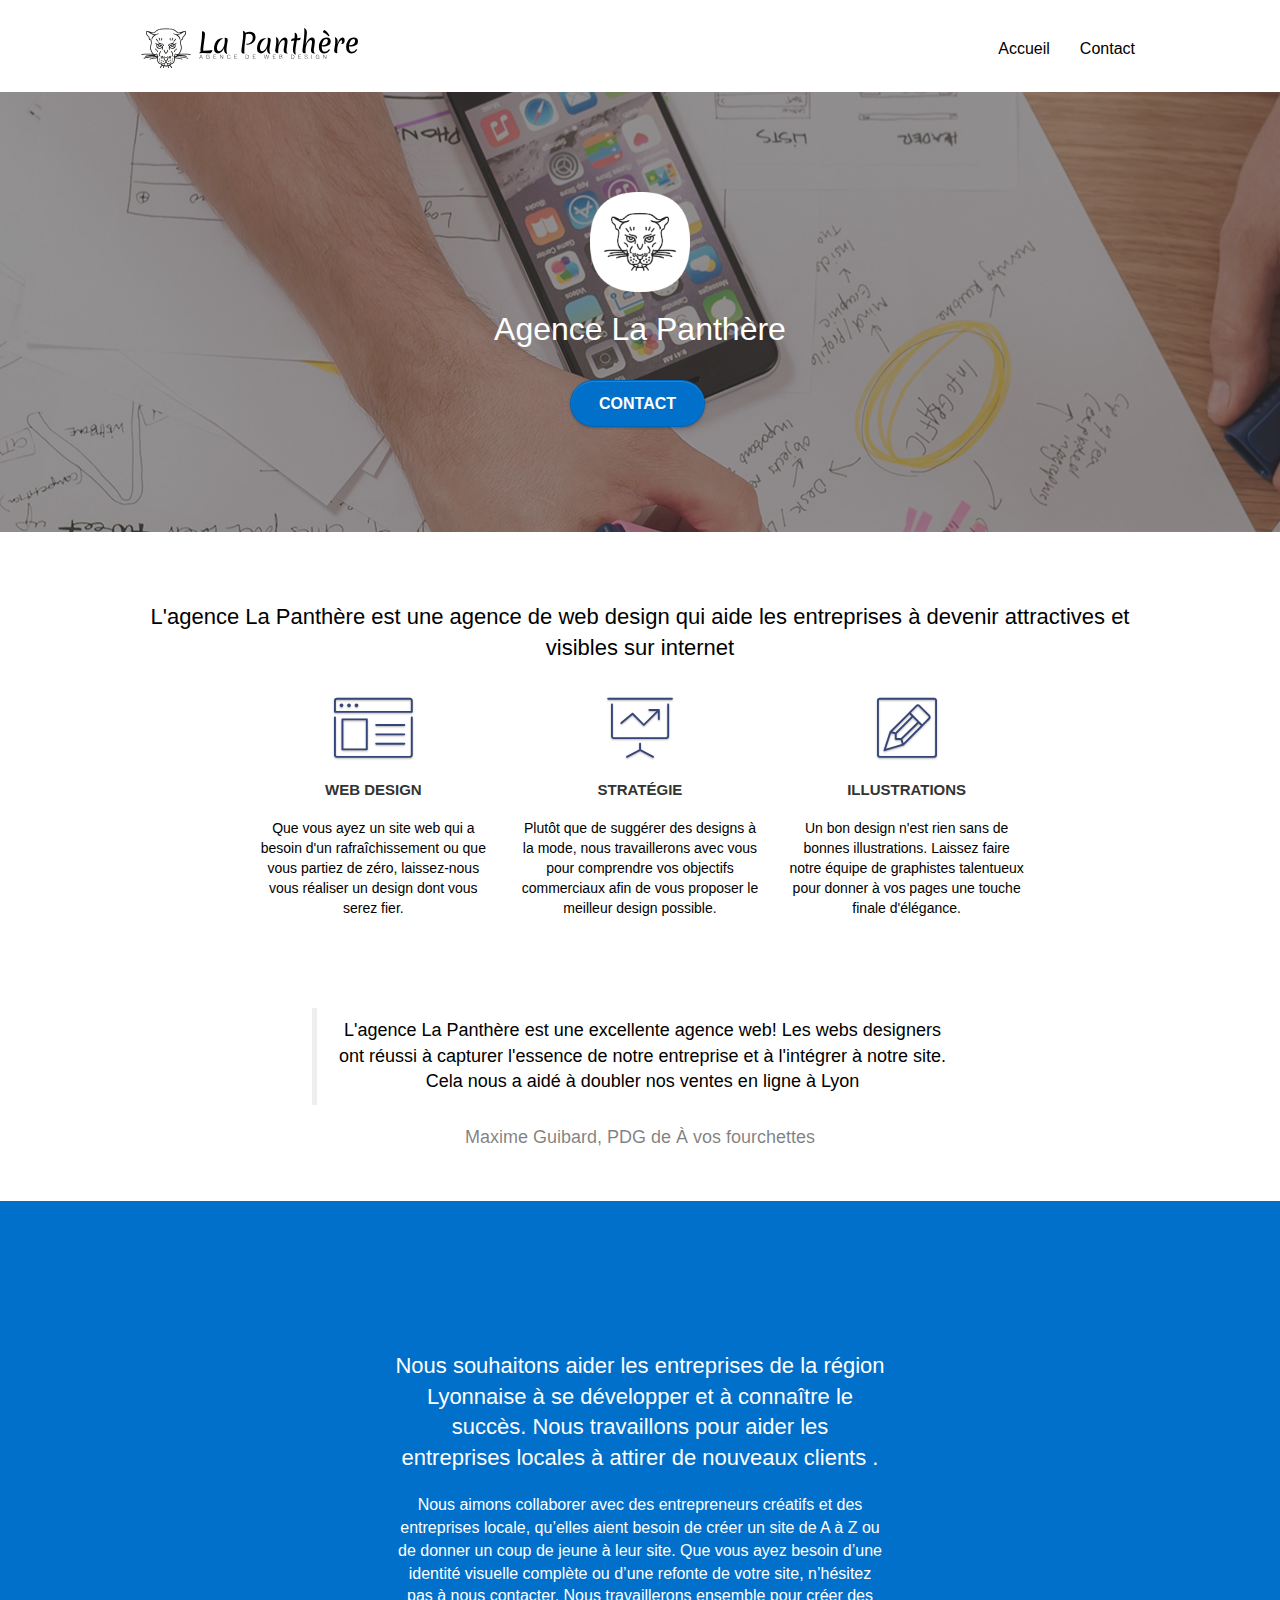
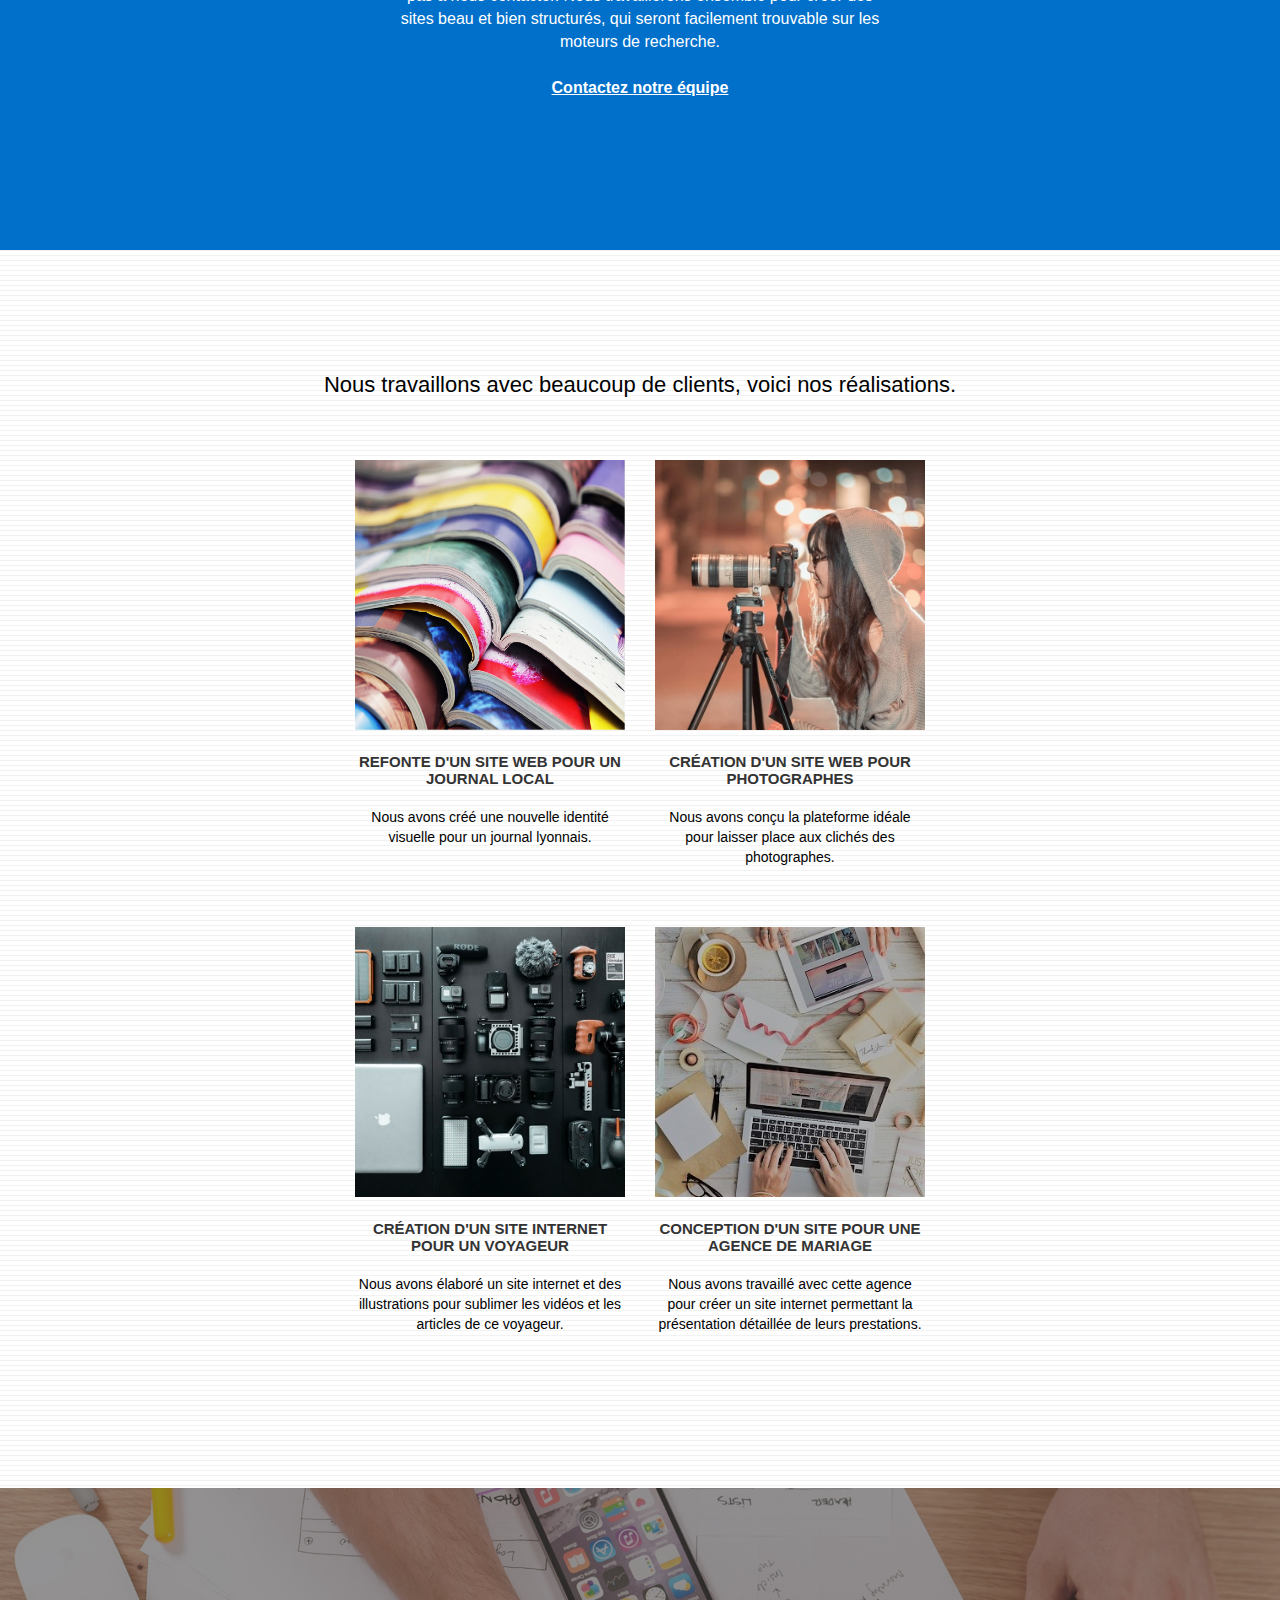
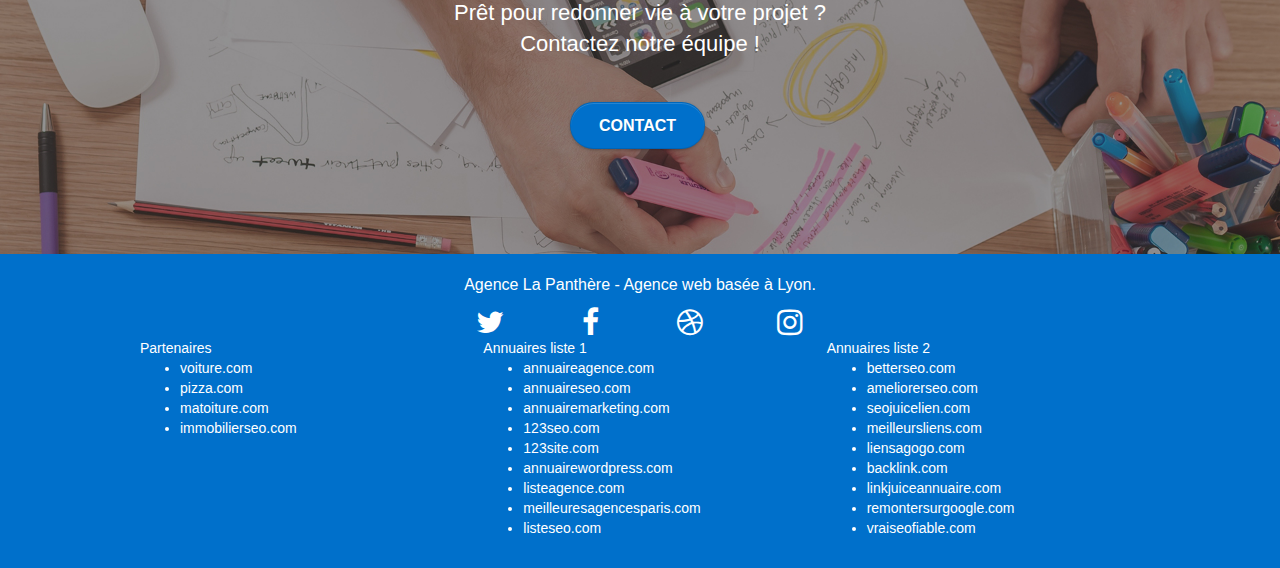
==== index.html @ b9dd30c8 "Mise en conformité du contraste" ====
<!doctype html>
<html lang="Default">
<head>
    <meta charset="utf-8">
    <meta name="description" content="Nous vous accompagnons dans la création ou le rafraichissement de votre site web en fonction de vos besoins. Nous sommes spécialistes dans le design de sites qui sauront être fonctionnels et répondre à vos attentes">
    <meta name="viewport" content="width=device-width, initial-scale=1.0, viewport-fit=cover">
    <link rel="shortcut icon" type="image/png" href="img/favicon.jpg">
    
	<link rel="stylesheet" type="text/css" href="./css/bootstrap.css">
	<link rel="stylesheet" type="text/css" href="style.css">
	<link rel="stylesheet" type="text/css" href="./css/font-awesome.css">
	<link rel="stylesheet" type="text/css" href="./css/et-line.css">

	<script src="./js/jquery-2.1.0.js"></script>
	<script src="./js/bootstrap.js"></script>
	<script src="./js/blocs.js"></script>
	<script src="./js/jquery.touchSwipe.js" defer></script>
	<script src="./js/gmaps.js"></script>

    <title>La panthère - Accueil</title>
</head>


<body>
<!-- Principal conteneur -->
<div class="page-container">
    
<!-- bloc-0 -->
<div class="bloc bgc-white l-bloc " id="bloc-0">
	<div class="container bloc-sm">

		<nav class="navbar row">
			<div class="navbar-header">
				<a class="navbar-brand" href="index.html"><img src="img/agence-la-panthere-monochrome.svg" alt="Logo de l'agence de web design La Panthère basée à Lyon" height="40" /></a>
				<button id="nav-toggle" type="button" class="ui-navbar-toggle navbar-toggle" data-toggle="collapse" data-target=".navbar-1">
					<span class="sr-only">Toggle navigation</span><span class="icon-bar"></span><span class="icon-bar"></span><span class="icon-bar"></span>
				</button>
			</div>
			<div class="collapse navbar-collapse navbar-1 special-dropdown-nav">
				<ul class="site-navigation nav navbar-nav">
					<li>
						<a href="index.html">Accueil</a>
					</li>
					<li>
					</li>
					<li>
						<a href="page2.html">Contact</a>
					</li>
				</ul>
			</div>
		</nav>
	</div>
</div>
<!-- bloc-0 END -->

<!-- bloc-1-presentation -->
<div class="bloc bgc-dark-slate-blue bg-banniere d-bloc bg-t-edge b-parallax" id="bloc-1-hero">
	<div class="container bloc-lg">
		<div class="row tight-width-whitespace">
			<div class="col-sm-12">
				<img src="img/logo.png" class="center-block image-resize-mode" width="100" alt="Logo de La Panthère" />
				<h1 class="text-center hero-bloc-text tc-white ">
					Agence La Panthère
				</h1>
				<div class="text-center">
					<a href="page2.html" class="btn btn-lg btn-clean btn-rd cta-hero btn-atomic-tangerine" id="cta-hero">Contact</a>
				</div>
			</div>
		</div>
	</div>
</div>
<!-- bloc-1-presentation END -->

<!-- bloc-2-services -->
<div class="bloc bgc-white l-bloc" id="bloc-2-services">
	<div class="container bloc-md">
		<div class="row">
			<div class="col-sm-12 text-center">
				<h2>L'agence La Panthère est une agence de web design qui aide les entreprises à devenir attractives et visibles sur internet</h2>
			</div>
		</div>
		<div class="row voffset-lg med-width-whitespace">
			<div class="col-sm-4">
				<div class="text-center">
					<span class="et-icon-browser sm-shadow icon-dark-slate-blue icons icon-lg"></span>
				</div>
				<h3 class="mg-md text-center">
					Web design
				</h3>
				<p class="text-center ">
					Que vous ayez un site web qui a besoin d'un rafraîchissement ou que vous partiez de zéro, laissez-nous vous réaliser un design dont vous serez fier.
				</p>
			</div>
			<div class="col-sm-4">
				<div class="text-center">
					<span class="et-icon-presentation sm-shadow icon-dark-slate-blue icons icon-lg"></span>
				</div>
				<h3 class="mg-md text-center">
					Stratégie
				</h3>
				<p class="text-center ">
					Plutôt que de suggérer des designs à la mode, nous travaillerons avec vous pour comprendre vos objectifs commerciaux afin de vous proposer le meilleur design possible.<br>
				</p>
			</div>
			<div class="col-sm-4">
				<div class="text-center">
					<span class="et-icon-edit sm-shadow icon-dark-slate-blue icons icon-lg"></span>
				</div>
				<h3 class="mg-md text-center">
					Illustrations
				</h3>
				<p class="text-center ">
					Un bon design n'est rien sans de bonnes illustrations. Laissez faire notre équipe de graphistes talentueux pour donner à vos pages une touche finale d'élégance.
				</p>
			</div>
		</div>
		<div class="row voffset-lg voffset">
			<div class="col-xs-12 col-md-8 col-md-offset-2 text-center">
				<blockquote>
					<p>L'agence La Panthère est une excellente agence web! Les webs designers ont réussi à capturer l'essence de notre entreprise et à l'intégrer à notre site. Cela nous a aidé à doubler nos ventes en ligne à Lyon</p>
				</blockquote>
				<figcaption>Maxime Guibard, PDG de À vos fourchettes</figcaption>
			</div>
		</div>
	</div>
</div>
<!-- bloc-2-services END -->

<!-- bloc-3-what-i-do -->
<div class="bloc tc-white bgc-atomic-tangerine bg-presentation d-bloc b-parallax" id="bloc-3-what-i-do">
	<div class="container bloc-lg">
		<div class="row tight-width-whitespace black-background">
			<div class="col-sm-12">
				<h2 class="mg-md text-center tc-white">
					Nous souhaitons aider les entreprises de la région Lyonnaise à se développer et à connaître le succès. Nous travaillons pour aider les entreprises locales à attirer de nouveaux clients .<br>
				</h2>
				<p class="text-center white">
					Nous aimons collaborer avec des entrepreneurs créatifs et des entreprises locale, qu’elles aient besoin de créer un site de A à Z ou de donner un coup de jeune à leur site. Que vous ayez besoin d’une identité visuelle complète ou d’une refonte de votre site, n’hésitez pas à nous contacter. Nous travaillerons ensemble pour créer des sites beau et bien structurés, qui seront facilement trouvable sur les moteurs de recherche. <br><br><a class="ltc-white bold-link" href="page2.html">Contactez notre équipe</a><br>
				</p>
			</div>
		</div>
	</div>
</div>
<!-- bloc-3-what-i-do END -->

<!-- bloc-4-portfolio -->
<div class="bloc bgc-white bg-lines-h2-bg bg-repeat l-bloc" id="bloc-4-portfolio">
	<div class="container bloc-lg">
		<div class="row">
			<div class="col-sm-12 text-center">
				<h2>Nous travaillons avec beaucoup de clients, voici nos réalisations.</h2>
			</div>
		</div>
		<div class="row tight-width-whitespace portfolio-row">
			<div class="col-sm-6">
				<a href="#" data-lightbox="img/1.jpg" data-gallery-id="gallery-1" data-caption="Refonte d'un site web pour un journal local" data-frame="snapshot-lb"><img src="img/1.jpg" alt="Photo de journaux" class="img-responsive portfolio-thumb" /></a>
				<h3 class="mg-md text-center">
					Refonte d'un site web pour un journal local
				</h3>
				<p class="text-center">
					Nous avons créé une nouvelle identité visuelle pour un journal lyonnais.
				</p>
			</div>
			<div class="col-sm-6">
				<a href="#" data-lightbox="img/2.jpg" data-gallery-id="gallery-1" data-caption="Création d'un site web pour photographes" data-frame="snapshot-lb"><img src="img/2.jpg" class="img-responsive portfolio-thumb" alt="Photo d'une femme qui photographie une scène avec son appareil photo" /></a>
				<h3 class="mg-md text-center">
					Création d'un site web pour photographes
				</h3>
				<p class="text-center">
					Nous avons conçu la plateforme idéale pour laisser place aux clichés des photographes.
				</p>
			</div>
		</div>
		<div class="row tight-width-whitespace portfolio-row">
			<div class="col-sm-6">
				<a href="#" data-lightbox="img/3.bmp" data-gallery-id="gallery-1" data-caption="Création d'un site internet pour un voyageur" data-frame="snapshot-lb"><img src="img/3.bmp" class="img-responsive portfolio-thumb" alt="Photo de materiel informatique: ordinateur, drone, appareil photo, micros"/></a>
				<h3 class="mg-md text-center">
					Création d'un site internet pour un voyageur
				</h3>
				<p class="text-center">
					Nous avons élaboré un site internet et des illustrations pour sublimer les vidéos et les articles de ce voyageur.
				</p>
			</div>
			<div class="col-sm-6">
				<a href="#" data-lightbox="img/4.bmp" data-gallery-id="gallery-1" data-caption="Conception d'un site pour une agence de mariage" data-frame="snapshot-lb"><img src="img/4.bmp" class="img-responsive portfolio-thumb" alt="Photo d'un bureau vu de dessus avec une personne qui travaille sur un ordinateur" /></a>
				<h3 class="mg-md text-center">
					Conception d'un site pour une agence de mariage
				</h3>
				<p class="text-center">
					Nous avons travaillé avec cette agence pour créer un site internet permettant la présentation détaillée de leurs prestations.
				</p>
			</div>
		</div>
	</div>
</div>
<!-- bloc-4-portfolio END -->

<!-- bloc-5-cta -->
<div class="bloc bgc-dark-slate-blue bg-banniere d-bloc" id="bloc-5-cta">
	<div class="container bloc-lg">
		<div class="row">
			<h2 class="mg-md text-center tc-white">
				Prêt pour redonner vie à votre projet ?<br>Contactez notre équipe !
			</h2>
			<div class="col-sm-12 text-center">
				<a href="page2.html" class="btn btn-atomic-tangerine btn-clean btn-rd btn-lg cta-hero">Contact</a>
			</div>
		</div>
	</div>
</div>
<!-- bloc-5-cta END -->

<!-- Footer - bloc-8 -->
<div class="bloc bgc-atomic-tangerine d-bloc" id="bloc-8">
	<div class="container bloc-sm">
		<div class="row">
			<div class="col-sm-12">
				<p class="text-center white">
					Agence La Panthère - Agence web basée à Lyon.<br>
				</p>
				<div class="row row-no-gutters social">
					<div class="col-sm-3">
						<div class="text-center">
							<a class="social" href="index.html"><span class="fa fa-twitter icon-md"></span></a>
						</div>
					</div>
					<div class="col-sm-3">
						<div class="text-center">
							<a class="social" href="index.html"><span class="fa fa-facebook icon-md"></span></a>
						</div>
					</div>
					<div class="col-sm-3">
						<div class="text-center">
							<a class="social" href="index.html"><span class="fa fa-dribbble icon-md"></span></a>
						</div>
					</div>
					<div class="col-sm-3">
						<div class="text-center">
							<a class="social" href="index.html"><span class="fa fa-instagram icon-md"></span></a>
						</div>
					</div>
				</div>
				<div class="row">
					<div class="col-sm-4">
						Partenaires
							<ul>
								<li><a href="voiture.com">voiture.com</a></li>
								<li><a href="pizza.com">pizza.com</a></li>
								<li><a href="matoiture.com">matoiture.com</a></li>
								<li><a href="immobilierseo.com">immobilierseo.com</a></li>
							</ul>		
					</div>
					<div class="col-sm-4">
						Annuaires liste 1
						<ul>
							<li><a href="annuaireagence.com">annuaireagence.com</a></li>
							<li><a href="annuaireseo.com">annuaireseo.com</a></li>
							<li><a href="annuairemarketing.com">annuairemarketing.com</a></li>
							<li><a href="123seoture.com">123seo.com</a></li>
							<li><a href="123site.com">123site.com</a></li>
							<li><a href="annuairewordpress.com">annuairewordpress.com</a></li>
							<li><a href="listeagence.com">listeagence.com</a></li>
							<li><a href="meilleuresagencesparis.com">meilleuresagencesparis.com</a></li>
							<li><a href="listeseo.com">listeseo.com</a></li>
						</ul>
					</div>
					<div class="col-sm-4">
						Annuaires liste 2
						<ul>
							<li><a href="betterseo.com">betterseo.com</a></li>
							<li><a href="ameliorerseo.com">ameliorerseo.com</a></li>
							<li><a href="seojuicelien.com">seojuicelien.com</a></li>
							<li><a href="meilleursliens.com">meilleursliens.com</a></li>
							<li><a href="liensagogo.com">liensagogo.com</a></li>
							<li><a href="backlink.com">backlink.com</a></li>
							<li><a href="linkjuiceannuaire.com">linkjuiceannuaire.com</a></li>
							<li><a href="remontersurgoogle.com">remontersurgoogle.com</a></li>
							<li><a href="vraiseofiable.com">vraiseofiable.com</a></li>
						</ul>
					</div>
				</div>
			</div>
		</div>
	</div>
</div>
<!-- Footer - bloc-8 END -->

</div>
<!-- Principal conteneur END -->
    

</body>
</html>
---- style.css ----
body {
    margin: 0;
    padding: 0;
    background: #FFF;
    overflow-x: hidden;
    -webkit-font-smoothing: antialiased;
    -moz-osx-font-smoothing: grayscale;
}

a,
button {
    transition: all .3s ease-in-out;
    outline: none!important;
}

a:hover {
    text-decoration: none;
    cursor: pointer;
}

#page-loading-blocs-notifaction {
    position: fixed;
    top: 0;
    bottom: 0;
    width: 100%;
    z-index: 100000;
    background: #FFFFFF url("img/pageload-spinner.gif") no-repeat center center;
}

.bloc {
    width: 100%;
    clear: both;
    background: 50% 50% no-repeat;
    padding: 0 50px;
    -webkit-background-size: cover;
    -moz-background-size: cover;
    -o-background-size: cover;
    background-size: cover;
    position: relative;
}

.bloc .container {
    padding-left: 0;
    padding-right: 0;
}

.bloc-lg {
    padding: 100px 50px;
}

.bloc-md {
    padding: 50px;
}

.bloc-sm {
    padding: 20px 50px;
}

.bg-center,
.bg-l-edge,
.bg-r-edge,
.bg-t-edge,
.bg-b-edge,
.bg-tl-edge,
.bg-bl-edge,
.bg-tr-edge,
.bg-br-edge,
.bg-repeat {
    -webkit-background-size: auto!important;
    -moz-background-size: auto!important;
    -o-background-size: auto!important;
    background-size: auto!important;
}

.bg-repeat {
    background: repeat;
}

.bg-t-edge {
    background: top no-repeat;
}

.bloc-bg-texture::before {
    content: "";
    background-size: 2px 2px;
    position: absolute;
    top: 0;
    bottom: 0;
    left: 0;
    right: 0;
}

.texture-paper::before {
    background: url("img/texture-paper.png");
    background-size: 280px 280px;
}

.b-parallax {
    background-attachment: fixed;
}

.d-bloc {
    color: rgba(255, 255, 255);
}

.d-bloc button:hover {
    color: rgba(255, 255, 255, .9);
}

.d-bloc .icon-round,
.d-bloc .icon-square,
.d-bloc .icon-rounded,
.d-bloc .icon-semi-rounded-a,
.d-bloc .icon-semi-rounded-b {
    border-color: rgba(255, 255, 255, .9);
}

.d-bloc .divider-h span {
    border-color: rgba(255, 255, 255, .2);
}

.d-bloc .a-btn,
.d-bloc .navbar a,
.d-bloc .navbar-brand,
.d-bloc a .icon-sm,
.d-bloc a .icon-md,
.d-bloc a .icon-lg,
.d-bloc a .icon-xl,
.d-bloc h1 a,
.d-bloc h2 a,
.d-bloc h3 a,
.d-bloc h4 a,
.d-bloc h5 a,
.d-bloc h6 a,
.d-bloc p a {
    color: rgba(255, 255, 255);
}

.d-bloc .a-btn:hover,
.d-bloc .navbar a:hover,
.d-bloc .navbar-brand:hover,
.d-bloc a:hover .icon-sm,
.d-bloc a:hover .icon-md,
.d-bloc a:hover .icon-lg,
.d-bloc a:hover .icon-xl,
.d-bloc h1 a:hover,
.d-bloc h2 a:hover,
.d-bloc h3 a:hover,
.d-bloc h4 a:hover,
.d-bloc h5 a:hover,
.d-bloc h6 a:hover,
.d-bloc p a:hover {
    color: rgba(255, 255, 255, 1);
}

.d-bloc .navbar-toggle .icon-bar {
    background: rgba(255, 255, 255, 1);
}

.d-bloc .btn-wire,
.d-bloc .btn-wire:hover {
    color: rgba(255, 255, 255, 1);
    border-color: rgba(255, 255, 255, 1);
}

.d-bloc .panel {
    color: rgba(0, 0, 0, .5);
}

.d-bloc .panel button:hover {
    color: rgba(0, 0, 0, .7);
}

.d-bloc .panel icon {
    border-color: rgba(0, 0, 0, .7);
}

.d-bloc .panel .divider-h span {
    border-color: rgba(0, 0, 0, .1);
}

.d-bloc .panel .a-btn {
    color: rgba(0, 0, 0, .6);
}

.d-bloc .panel .a-btn:hover {
    color: rgba(0, 0, 0, 1);
}

.d-bloc .panel .btn-wire,
.d-bloc .panel .btn-wire:hover {
    color: rgba(0, 0, 0, .7);
    border-color: rgba(0, 0, 0, .3);
}

.d-bloc .panel,
.l-bloc {
    color: rgba(0, 0, 0, .5);
}

.d-bloc .panel button:hover,
.l-bloc button:hover {
    color: rgba(0, 0, 0, .7);
}

.l-bloc .icon-round,
.l-bloc .icon-square,
.l-bloc .icon-rounded,
.l-bloc .icon-semi-rounded-a,
.l-bloc .icon-semi-rounded-b {
    border-color: rgba(0, 0, 0, .7);
}

.d-bloc .panel .divider-h span,
.l-bloc .divider-h span {
    border-color: rgba(0, 0, 0, .1);
}

.d-bloc .panel .a-btn,
.l-bloc .a-btn,
.l-bloc .navbar a,
.l-bloc .navbar-brand,
.l-bloc a .icon-sm,
.l-bloc a .icon-md,
.l-bloc a .icon-lg,
.l-bloc a .icon-xl,
.l-bloc h1 a,
.l-bloc h2 a,
.l-bloc h3 a,
.l-bloc h4 a,
.l-bloc h5 a,
.l-bloc h6 a,
.l-bloc p a {
    color: rgba(0, 0, 0, .6);
}

.d-bloc .panel .a-btn:hover,
.l-bloc .a-btn:hover,
.l-bloc .navbar a:hover,
.l-bloc .navbar-brand:hover,
.l-bloc a:hover .icon-sm,
.l-bloc a:hover .icon-md,
.l-bloc a:hover .icon-lg,
.l-bloc a:hover .icon-xl,
.l-bloc h1 a:hover,
.l-bloc h2 a:hover,
.l-bloc h3 a:hover,
.l-bloc h4 a:hover,
.l-bloc h5 a:hover,
.l-bloc h6 a:hover,
.l-bloc p a:hover {
    color: rgba(0, 0, 0, 1);
}

.l-bloc .navbar-toggle .icon-bar {
    color: rgba(0, 0, 0, .6);
}

.d-bloc .panel .btn-wire,
.d-bloc .panel .btn-wire:hover,
.l-bloc .btn-wire,
.l-bloc .btn-wire:hover {
    color: rgba(0, 0, 0, .7);
    border-color: rgba(0, 0, 0, .3);
}

.voffset {
    margin-top: 30px;
}

.voffset-lg {
    margin-top: 80px;
}

.row-no-gutters {
    margin-right: 0;
    margin-left: 0;
}

.row.row-no-gutters > [class^="col-"],
.row.row-no-gutters > [class*=" col-"] {
    padding-right: 0;
    padding-left: 0;
}

#bloc-1-hero h1 {
    font-size: 32px;
}

.navbar {
    margin-bottom: 0;
    z-index: 1;
}

.navbar-brand {
    height: auto;
    padding: 3px 15px;
    font-size: 25px;
    font-weight: normal;
    font-weight: 600;
    line-height: 44px;
}

.navbar-brand img {
    max-height: 200px;
    margin: 0 5px 0 0;
    display: inline;
}

.navbar-brand img[src$=svg] {
    min-width: 100px;
}

.nav-center .navbar-brand img {
    margin: 0;
}

.navbar .nav {
    padding-top: 2px;
    margin-right: -16px;
    float: right;
    z-index: 1;
}

.nav > li {
    float: left;
    margin-top: 4px;
    font-size: 16px;
}

.navbar-nav .open .dropdown-menu > li > a {
    text-align: inherit;
}

.nav > li a:hover,
.nav > li a:focus {
    background: transparent;
}

.navbar-toggle {
    margin: 10px 10px 0 0;
    border: 0px;
}

.navbar-toggle:hover {
    background: transparent!important;
}

.navbar-toggle .icon-bar {
    background-color: rgba(0, 0, 0, .5);
    width: 26px;
}

.nav-invert .navbar .nav {
    float: left;
}

.nav-invert .navbar-header,
.nav-invert .navbar-brand {
    float: right;
    position: relative;
    z-index: 2;
}

@media (min-width: 768px) {
    .site-navigation {
        position: absolute;
        top: 50%;
        right: 20px;
        transform: translate(0, -50%);
        -webkit-transform: translateY(-50%);
    }
    .nav > li .dropdown-menu a,
    .nav > li .dropdown-menu a:hover {
        color: #484848;
    }
    .nav-invert .site-navigation {
        left: 0;
        right: 0;
    }
    .nav-center {
        text-align: center;
    }
    .nav-center .navbar-header {
        width: 100%;
    }
    .nav-center .navbar-header,
    .nav-center .navbar-brand,
    .nav-center .nav > li {
        float: none;
        display: inline-block;
    }
    .nav-center .site-navigation {
        position: relative;
        width: 100%;
        right: 0;
        margin-right: 0px;
        margin-top: 20px;
    }
    .nav-center.mini-nav .navbar-toggle {
        float: none;
        margin: 10px auto 0;
    }
}

.nav > li > .dropdown a {
    background: none!important;
    display: block;
    padding: 14px 15px;
}

nav .caret {
    margin: 0 5px;
}

.dropdown-menu .dropdown-menu {
    top: -8px;
    left: 100%;
}

.dropdown-menu .dropmenu-flow-right {
    top: 100%;
    left: 0;
    margin-left: -1px;
    border-top-left-radius: 0;
    border-top-right-radius: 0;
}

.dropdown-menu .dropdown span {
    border: 4px solid black;
    border-top-color: transparent;
    border-right-color: transparent;
    border-bottom-color: transparent;
    margin: 6px -5px 0 0!important;
    float: right;
}

.mg-md {
    margin-top: 10px;
    margin-bottom: 20px;
}

.mg-lg {
    margin-top: 10px;
    margin-bottom: 40px;
}

.btn {
    margin: 0 5px 5px 0;
}

.btn.pull-right {
    margin: 0 0 5px 5px;
}

.btn-d,
.btn-d:hover,
.btn-d:focus {
    color: #FFF;
    background: rgba(0, 0, 0, .3);
}

button {
    outline: none!important;
}

.btn-rd {
    border-radius: 40px;
}

.btn-clean {
    border: 1px solid rgba(0, 0, 0, .08);
    border-bottom-color: rgba(0, 0, 0, .1);
    text-shadow: 0 1px 0 rgba(0, 0, 1, .1);
    box-shadow: 0 1px 3px rgba(0, 0, 1, .25), inset 0 1px 0 0 rgba(255, 255, 255, .15);
}

.icon-md {
    font-size: 30px!important;
}

.icon-lg {
    font-size: 60px!important;
}

.sm-shadow {
    text-shadow: 0 1px 2px rgba(0, 0, 0, .3);
}

.panel-sq,
.panel-sq .panel-heading,
.panel-sq .panel-footer {
    border-radius: 0;
}

.panel-rd {
    border-radius: 30px;
}

.panel-rd .panel-heading {
    border-radius: 29px 29px 0 0;
}

.panel-rd .panel-footer {
    border-radius: 0 0 29px 29px;
}

.form-control {
    border-color: rgba(0, 0, 0, .1);
    box-shadow: none;
}

.scrollToTop {
    width: 40px;
    height: 40px;
    position: fixed;
    bottom: 20px;
    right: 20px;
    opacity: 0;
    z-index: 500;
    transition: all .3s ease-in-out;
}

.scrollToTop span {
    margin-top: 6px;
}

.showScrollTop {
    font-size: 14px;
    opacity: 1;
}

a[data-lightbox] {
    position: relative;
    display: block;
    text-align: center;
}

a[data-lightbox]:hover::before {
    content: "+";
    font-family: "HelveticaNeue-Light", "Helvetica Neue Light", "Helvetica Neue", Helvetica, Arial;
    font-size: 32px;
    width: 50px;
    height: 50px;
    margin-left: -25px;
    border-radius: 50%;
    background: rgba(0, 0, 0, .6);
    color: #FFF;
    font-weight: 100;
    z-index: 1;
    position: absolute;
    top: 50%;
    transform: translateY(-50%);
    -webkit-transform: translateY(-50%);
}

a[data-lightbox]:hover img {
    opacity: 0.6;
    -webkit-animation-fill-mode: none;
    animation-fill-mode: none;
}

#lightbox-modal {
    display: flex;
    align-items: center;
}

#lightbox-modal .modal-dialog {
    width: 90%;
    max-width: 900px;
    margin: 0 auto 0;
}

#lightbox-modal .modal-dialog img {
    max-height: 90vh;
    margin: 0 auto;
}

.lightbox-caption {
    padding: 20px;
    color: #FFF;
    background: rgba(0, 0, 0, .5);
    position: absolute;
    left: 15px;
    right: 15px;
    bottom: 5px;
}

.close-lightbox {
    color: #FFF;
    font-size: 30px;
    position: absolute;
    top: 20px;
    right: 20px;
    z-index: 20;
    background: rgba(0, 0, 0, .5);
    border: none;
    line-height: 30px;
    padding: 0 9px 5px;
    opacity: 0.3;
}

.close-lightbox:hover,
.next-lightbox:hover,
.prev-lightbox:hover {
    opacity: 1.0;
    color: #FFF;
}

.next-lightbox,
.prev-lightbox {
    font-size: 20px;
    color: rgba(255, 255, 255, .9);
    background: rgba(0, 0, 0, .5);
    transition: all .2s ease-in-out;
    position: absolute;
    top: 45%;
    z-index: 1;
    opacity: 0.4;
}

.next-lightbox {
    padding: 6px 8px 1px 13px;
    right: 25px;
}

.prev-lightbox {
    padding: 6px 13px 1px 10px;
    left: 25px;
}

.snapshot-lb .modal-body {
    padding-bottom: 45px;
}

.snapshot-lb .lightbox-caption {
    padding: 0;
    color: rgba(0, 0, 0, .5);
    background: none;
}

h1,
h2,
h3,
h4,
h5,
h6,
p,
label,
.btn,
a {
    font-family: "helvetica";
    font-weight: 400;
    color: black!important;
}

.container {
    max-width: 1000px;
}

.hero-bloc-text {
    font-size: 38px;
}

.hero-bloc-text-sub {
    font-size: 36px;
}

.statement-bloc-text {
    line-height: 26px;
    font-style: italic;
    font-size: 20px;
    text-align: center;
    font-weight: lighter;
    max-width: 520px;
    margin: auto auto auto auto;
}

p {
    font-size: 14px;
}

.tight-width-whitespace {
    max-width: 600px;
    margin: auto auto auto auto;
}

.h1 {
    font-size: 20px;
    font-family: "Open Sans";
}

.cta-hero {
    margin-top: 22px;
    color: #FFFFFF!important;
    text-transform: uppercase;
    padding: 12px 28px 12px 28px;
    font-size: 16px;
    font-weight: 700;
}

.social {
    max-width: 400px;
    margin: auto auto auto auto;
}

h2 {
    font-size: 22px;
    line-height: 1.4em;
}

h3 {
    font-size: 15px;
    text-transform: uppercase;
    font-weight: 700;
    color: #333333!important;
}

.med-width-whitespace {
    max-width: 800px;
    margin: auto auto auto auto;
    box-shadow: 0px 0px 0px #000000;
}

h1 {
    color: #333333!important;
}

h4 {
    color: #333333!important;
}

.icons {
    margin-bottom: 14px;
    margin-top: 24px;
}

.white {
    color: #FFFFFF!important;
    font-size: 16px;
}

.portfolio-thumb {
    margin-bottom: 24px;
}

.portfolio-row {
    margin-bottom: 44px;
    margin-top: 50px;
}

.avatar {
    box-shadow: 0px 4px 9px rgba(0, 0, 0, 0.3);
}

.black-background {
    background-color: #0070CB;
    padding: 40px 40px 40px 40px;
    border-radius: 5px;
}

.bold-link {
    font-weight: 900;
    text-decoration: underline!important;
}

.bgc-white {
    background-color: #FFFFFF;
}

.bgc-dark-slate-blue {
    background-color: #364577;
}

.bgc-atomic-tangerine {
    background-color: #0070CB;
}

.tc-white {
    color: white!important;
}

.btn-atomic-tangerine {
    background: #0070CB;
    color: #FFFFFF!important;
}

.btn-atomic-tangerine:hover {
    background: #1E6DAD!important;
    color: #FFFFFF!important;
}

.ltc-white {
    color: #FFFFFF!important;
}

.ltc-white:hover {
    color: #cccccc!important;
}

.ltc-atomic-tangerine {
    color: #F3976C!important;
}

.ltc-atomic-tangerine:hover {
    color: #c27956!important;
}

.icon-dark-slate-blue {
    color: #364577!important;
    border-color: #364577!important;
}

.bg-dots-bg {
    background-image: url("img/dots-bg.png");
}

.bg-lines-h2-bg {
    background-image: url("img/lines-h2-bg.png");
}

.bg-banniere {
    background-image: url("img/agence-la-panthere.jpg");
}

.bg-presentation {
    background-image: url("img/image-de-presentation.bmp");
}

@media (max-width: 1024px) {
    .bloc {
        padding-left: 20px;
        padding-right: 20px;
    }
    .bloc.full-width-bloc,
    .bloc-tile-2.full-width-bloc .container,
    .bloc-tile-3.full-width-bloc .container,
    .bloc-tile-4.full-width-bloc .container {
        padding-left: 0;
        padding-right: 0;
    }
}

@media (max-width: 992px) and (min-width: 768px) {
    .navbar .nav {
        max-width: 80%
    }
    .nav-center.navbar .nav {
        max-width: 100%
    }
}

@media only screen and (min-device-width: 768px) and (max-device-width: 1024px) and (orientation: landscape) {
    .b-parallax {
        background-attachment: scroll;
    }
}

@media only screen and (min-device-width: 1024px) and (max-device-width: 1366px) and (-webkit-min-device-pixel-ratio: 1.5) {
    .b-parallax {
        background-attachment: scroll;
    }
}

@media (max-width: 991px) {
    .container {
        width: 100%;
    }
    .b-parallax {
        background-attachment: scroll;
    }
    .page-container,
    #hero-bloc {
        overflow-x: hidden;
        position: relative;
    }
    .bloc {
        padding-left: constant(safe-area-inset-left);
        padding-right: constant(safe-area-inset-right);
    }
    .bloc-group,
    .bloc-group .bloc {
        display: block;
        width: 100%;
    }
    .bloc-fill-screen .fill-bloc-top-edge,
    .bloc-fill-screen .fill-bloc-bottom-edge {
        padding: 0 20px;
        padding-left: constant(safe-area-inset-left);
        padding-right: constant(safe-area-inset-right);
    }
}

@media (max-width: 767px) {
    .page-container {
        overflow-x: hidden;
        position: relative;
    }
    h1,
    h2,
    h3,
    h4,
    h5,
    h6,
    p,
    #disqus_thread {
        padding-left: 10px!important;
        padding-right: 10px!important;
    }
    .b-parallax {
        background-attachment: scroll;
    }
    .navbar .nav {
        padding-top: 0;
        border-top: 1px solid rgba(0, 0, 0, .2);
        float: none!important;
    }
    .navbar.row {
        margin-left: 0;
        margin-right: 0;
    }
    .site-navigation {
        position: inherit;
        transform: none;
        -webkit-transform: none;
        -ms-transform: none;
    }
    .nav > li {
        margin-top: 0;
        border-bottom: 1px solid rgba(0, 0, 0, .1);
        background: rgba(0, 0, 0, .05);
        text-align: left;
        padding-left: 15px;
        width: 100%;
    }
    .nav > li:hover {
        background: rgba(0, 0, 0, .08);
    }
    .dropdown .dropdown a .caret {
        float: none;
        margin: 5px 0 0 10px!important;
        border: 4px solid black;
        border-bottom-color: transparent;
        border-right-color: transparent;
        border-left-color: transparent;
    }
    #hero-bloc .navbar .nav {
        background: rgba(0, 0, 0, .8);
    }
    #hero-bloc .navbar .nav a {
        color: rgba(255, 255, 255, .6);
    }
    .hero {
        padding: 50px 0;
    }
    .hero-nav {
        left: -1px;
        right: -1px;
    }
    .navbar-collapse {
        padding: 0;
        overflow-x: hidden;
        -webkit-box-shadow: none;
        box-shadow: none;
    }
    .navbar-brand img {
        max-height: 40px;
        width: auto;
    }
    .nav-invert .navbar-header {
        float: none;
        width: 100%;
    }
    .nav-invert .navbar-toggle {
        float: left;
        margin-left: 10px;
    }
    .bloc {
        padding-left: 0;
        padding-right: 0;
    }
    .bloc-xxl,
    .bloc-xl,
    .bloc-lg {
        padding: 40px 0;
    }
    .bloc-sm,
    .bloc-md {
        padding-left: 0;
        padding-right: 0;
    }
    .bloc-tile-2 .container,
    .bloc-tile-3 .container,
    .bloc-tile-4 .container,
    .bloc-fill-screen .fill-bloc-top-edge,
    .bloc-fill-screen .fill-bloc-bottom-edge {
        padding-left: 0;
        padding-right: 0;
    }
    .a-block {
        padding: 0 10px;
    }
    .btn-dwn {
        display: none;
    }
    .voffset {
        margin-top: 5px;
    }
    .voffset-md {
        margin-top: 20px;
    }
    .voffset-lg {
        margin-top: 30px;
    }
    form {
        padding: 5px;
    }
    .close-lightbox {
        display: inline-block;
    }
    .blocsapp-device-iphone5 {
        background-size: 216px 425px;
        padding-top: 60px;
        width: 216px;
        height: 425px;
    }
    .blocsapp-device-iphone5 img {
        width: 180px;
        height: 320px;
    }
}

@media (max-width: 400px) {
    .bloc {
        padding-left: 0;
        padding-right: 0;
    }
}

@media (max-width: 767px) {
    .bloc-mob-center-text {
        text-align: center;
    }
}
---- css/et-line.css ----
@font-face {
    font-family: et-line;
    src: url(../fonts/et-line.eot);
    src: url(../fonts/et-line.eot?#iefix) format('embedded-opentype'), url(../fonts/et-line.woff) format('woff'), url(../fonts/et-line.ttf) format('truetype'), url(../fonts/et-line.svg#et-line) format('svg');
    font-weight: 400;
    font-style: normal
}

.et-icon-adjustments,
.et-icon-alarmclock,
.et-icon-anchor,
.et-icon-aperture,
.et-icon-attachment,
.et-icon-bargraph,
.et-icon-basket,
.et-icon-beaker,
.et-icon-bike,
.et-icon-book-open,
.et-icon-briefcase,
.et-icon-browser,
.et-icon-calendar,
.et-icon-camera,
.et-icon-caution,
.et-icon-chat,
.et-icon-circle-compass,
.et-icon-clipboard,
.et-icon-clock,
.et-icon-cloud,
.et-icon-compass,
.et-icon-desktop,
.et-icon-dial,
.et-icon-document,
.et-icon-documents,
.et-icon-download,
.et-icon-dribbble,
.et-icon-edit,
.et-icon-envelope,
.et-icon-expand,
.et-icon-facebook,
.et-icon-flag,
.et-icon-focus,
.et-icon-gears,
.et-icon-genius,
.et-icon-gift,
.et-icon-global,
.et-icon-globe,
.et-icon-googleplus,
.et-icon-grid,
.et-icon-happy,
.et-icon-hazardous,
.et-icon-heart,
.et-icon-hotairballoon,
.et-icon-hourglass,
.et-icon-key,
.et-icon-laptop,
.et-icon-layers,
.et-icon-lifesaver,
.et-icon-lightbulb,
.et-icon-linegraph,
.et-icon-linkedin,
.et-icon-lock,
.et-icon-magnifying-glass,
.et-icon-map,
.et-icon-map-pin,
.et-icon-megaphone,
.et-icon-mic,
.et-icon-mobile,
.et-icon-newspaper,
.et-icon-notebook,
.et-icon-paintbrush,
.et-icon-paperclip,
.et-icon-pencil,
.et-icon-phone,
.et-icon-picture,
.et-icon-pictures,
.et-icon-piechart,
.et-icon-presentation,
.et-icon-pricetags,
.et-icon-printer,
.et-icon-profile-female,
.et-icon-profile-male,
.et-icon-puzzle,
.et-icon-quote,
.et-icon-recycle,
.et-icon-refresh,
.et-icon-ribbon,
.et-icon-rss,
.et-icon-sad,
.et-icon-scissors,
.et-icon-scope,
.et-icon-search,
.et-icon-shield,
.et-icon-speedometer,
.et-icon-strategy,
.et-icon-streetsign,
.et-icon-tablet,
.et-icon-target,
.et-icon-telescope,
.et-icon-toolbox,
.et-icon-tools,
.et-icon-tools-2,
.et-icon-trophy,
.et-icon-tumblr,
.et-icon-twitter,
.et-icon-upload,
.et-icon-video,
.et-icon-wallet,
.et-icon-wine {
    font-family: et-line;
    speak: none;
    font-style: normal;
    font-weight: 400;
    font-variant: normal;
    text-transform: none;
    line-height: 1;
    -webkit-font-smoothing: antialiased;
    -moz-osx-font-smoothing: grayscale;
    display: inline-block
}

.et-icon-mobile:before {
    content: "\e000"
}

.et-icon-laptop:before {
    content: "\e001"
}

.et-icon-desktop:before {
    content: "\e002"
}

.et-icon-tablet:before {
    content: "\e003"
}

.et-icon-phone:before {
    content: "\e004"
}

.et-icon-document:before {
    content: "\e005"
}

.et-icon-documents:before {
    content: "\e006"
}

.et-icon-search:before {
    content: "\e007"
}

.et-icon-clipboard:before {
    content: "\e008"
}

.et-icon-newspaper:before {
    content: "\e009"
}

.et-icon-notebook:before {
    content: "\e00a"
}

.et-icon-book-open:before {
    content: "\e00b"
}

.et-icon-browser:before {
    content: "\e00c"
}

.et-icon-calendar:before {
    content: "\e00d"
}

.et-icon-presentation:before {
    content: "\e00e"
}

.et-icon-picture:before {
    content: "\e00f"
}

.et-icon-pictures:before {
    content: "\e010"
}

.et-icon-video:before {
    content: "\e011"
}

.et-icon-camera:before {
    content: "\e012"
}

.et-icon-printer:before {
    content: "\e013"
}

.et-icon-toolbox:before {
    content: "\e014"
}

.et-icon-briefcase:before {
    content: "\e015"
}

.et-icon-wallet:before {
    content: "\e016"
}

.et-icon-gift:before {
    content: "\e017"
}

.et-icon-bargraph:before {
    content: "\e018"
}

.et-icon-grid:before {
    content: "\e019"
}

.et-icon-expand:before {
    content: "\e01a"
}

.et-icon-focus:before {
    content: "\e01b"
}

.et-icon-edit:before {
    content: "\e01c"
}

.et-icon-adjustments:before {
    content: "\e01d"
}

.et-icon-ribbon:before {
    content: "\e01e"
}

.et-icon-hourglass:before {
    content: "\e01f"
}

.et-icon-lock:before {
    content: "\e020"
}

.et-icon-megaphone:before {
    content: "\e021"
}

.et-icon-shield:before {
    content: "\e022"
}

.et-icon-trophy:before {
    content: "\e023"
}

.et-icon-flag:before {
    content: "\e024"
}

.et-icon-map:before {
    content: "\e025"
}

.et-icon-puzzle:before {
    content: "\e026"
}

.et-icon-basket:before {
    content: "\e027"
}

.et-icon-envelope:before {
    content: "\e028"
}

.et-icon-streetsign:before {
    content: "\e029"
}

.et-icon-telescope:before {
    content: "\e02a"
}

.et-icon-gears:before {
    content: "\e02b"
}

.et-icon-key:before {
    content: "\e02c"
}

.et-icon-paperclip:before {
    content: "\e02d"
}

.et-icon-attachment:before {
    content: "\e02e"
}

.et-icon-pricetags:before {
    content: "\e02f"
}

.et-icon-lightbulb:before {
    content: "\e030"
}

.et-icon-layers:before {
    content: "\e031"
}

.et-icon-pencil:before {
    content: "\e032"
}

.et-icon-tools:before {
    content: "\e033"
}

.et-icon-tools-2:before {
    content: "\e034"
}

.et-icon-scissors:before {
    content: "\e035"
}

.et-icon-paintbrush:before {
    content: "\e036"
}

.et-icon-magnifying-glass:before {
    content: "\e037"
}

.et-icon-circle-compass:before {
    content: "\e038"
}

.et-icon-linegraph:before {
    content: "\e039"
}

.et-icon-mic:before {
    content: "\e03a"
}

.et-icon-strategy:before {
    content: "\e03b"
}

.et-icon-beaker:before {
    content: "\e03c"
}

.et-icon-caution:before {
    content: "\e03d"
}

.et-icon-recycle:before {
    content: "\e03e"
}

.et-icon-anchor:before {
    content: "\e03f"
}

.et-icon-profile-male:before {
    content: "\e040"
}

.et-icon-profile-female:before {
    content: "\e041"
}

.et-icon-bike:before {
    content: "\e042"
}

.et-icon-wine:before {
    content: "\e043"
}

.et-icon-hotairballoon:before {
    content: "\e044"
}

.et-icon-globe:before {
    content: "\e045"
}

.et-icon-genius:before {
    content: "\e046"
}

.et-icon-map-pin:before {
    content: "\e047"
}

.et-icon-dial:before {
    content: "\e048"
}

.et-icon-chat:before {
    content: "\e049"
}

.et-icon-heart:before {
    content: "\e04a"
}

.et-icon-cloud:before {
    content: "\e04b"
}

.et-icon-upload:before {
    content: "\e04c"
}

.et-icon-download:before {
    content: "\e04d"
}

.et-icon-target:before {
    content: "\e04e"
}

.et-icon-hazardous:before {
    content: "\e04f"
}

.et-icon-piechart:before {
    content: "\e050"
}

.et-icon-speedometer:before {
    content: "\e051"
}

.et-icon-global:before {
    content: "\e052"
}

.et-icon-compass:before {
    content: "\e053"
}

.et-icon-lifesaver:before {
    content: "\e054"
}

.et-icon-clock:before {
    content: "\e055"
}

.et-icon-aperture:before {
    content: "\e056"
}

.et-icon-quote:before {
    content: "\e057"
}

.et-icon-scope:before {
    content: "\e058"
}

.et-icon-alarmclock:before {
    content: "\e059"
}

.et-icon-refresh:before {
    content: "\e05a"
}

.et-icon-happy:before {
    content: "\e05b"
}

.et-icon-sad:before {
    content: "\e05c"
}

.et-icon-facebook:before {
    content: "\e05d"
}

.et-icon-twitter:before {
    content: "\e05e"
}

.et-icon-googleplus:before {
    content: "\e05f"
}

.et-icon-rss:before {
    content: "\e060"
}

.et-icon-tumblr:before {
    content: "\e061"
}

.et-icon-linkedin:before {
    content: "\e062"
}

.et-icon-dribbble:before {
    content: "\e063"
}
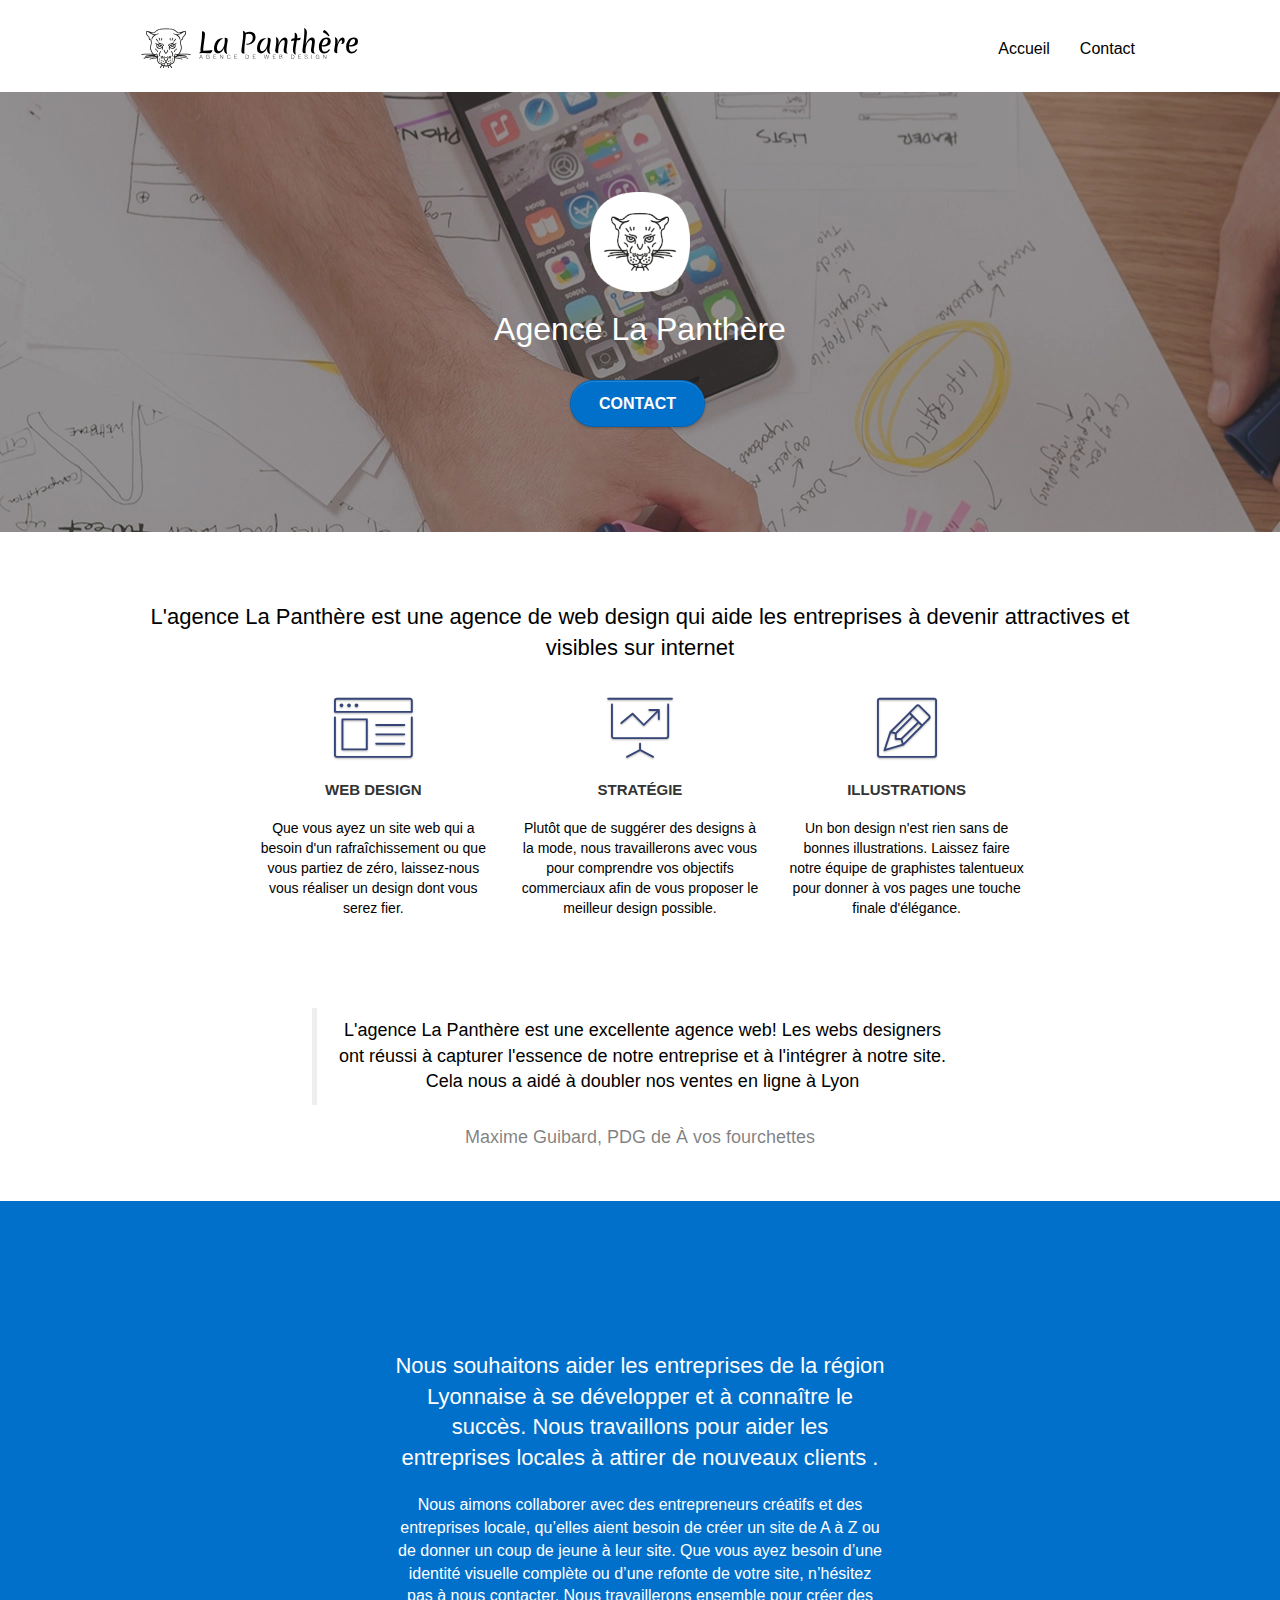
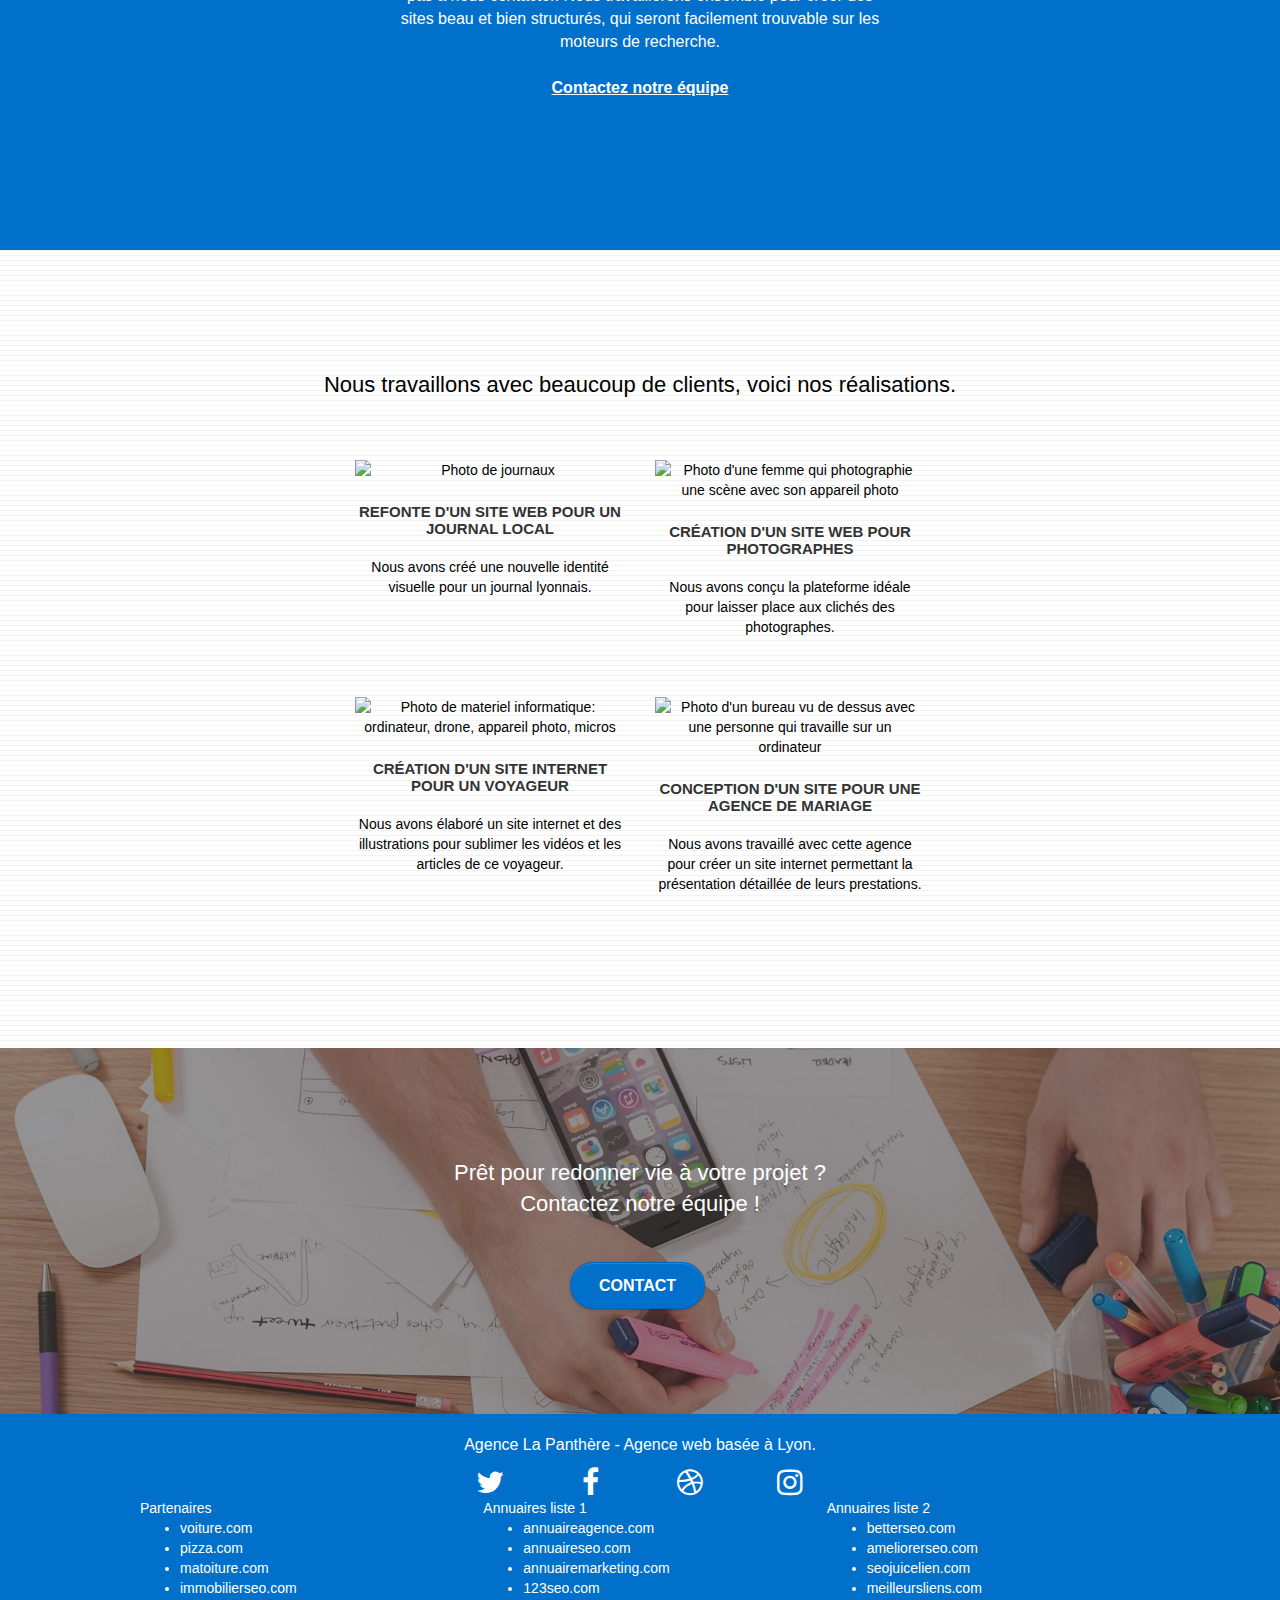
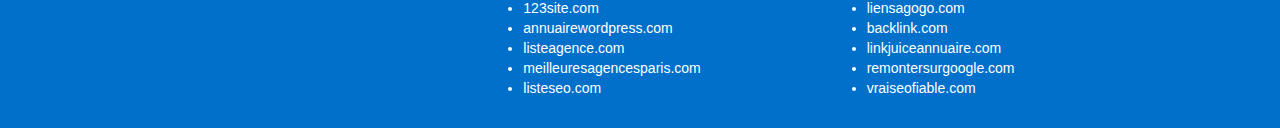
==== commit fde9f7a0: "Conversion des images" ====
--- a/index.html
+++ b/index.html
@@ -153,7 +153,7 @@
 		</div>
 		<div class="row tight-width-whitespace portfolio-row">
 			<div class="col-sm-6">
-				<a href="#" data-lightbox="img/1.jpg" data-gallery-id="gallery-1" data-caption="Refonte d'un site web pour un journal local" data-frame="snapshot-lb"><img src="img/1.jpg" alt="Photo de journaux" class="img-responsive portfolio-thumb" /></a>
+				<a href="#" data-lightbox="img/1.webp" data-gallery-id="gallery-1" data-caption="Refonte d'un site web pour un journal local" data-frame="snapshot-lb"><img src="img/1.jpg" alt="Photo de journaux" class="img-responsive portfolio-thumb" /></a>
 				<h3 class="mg-md text-center">
 					Refonte d'un site web pour un journal local
 				</h3>
@@ -162,7 +162,7 @@
 				</p>
 			</div>
 			<div class="col-sm-6">
-				<a href="#" data-lightbox="img/2.jpg" data-gallery-id="gallery-1" data-caption="Création d'un site web pour photographes" data-frame="snapshot-lb"><img src="img/2.jpg" class="img-responsive portfolio-thumb" alt="Photo d'une femme qui photographie une scène avec son appareil photo" /></a>
+				<a href="#" data-lightbox="img/2.webp" data-gallery-id="gallery-1" data-caption="Création d'un site web pour photographes" data-frame="snapshot-lb"><img src="img/2.jpg" class="img-responsive portfolio-thumb" alt="Photo d'une femme qui photographie une scène avec son appareil photo" /></a>
 				<h3 class="mg-md text-center">
 					Création d'un site web pour photographes
 				</h3>
@@ -173,7 +173,7 @@
 		</div>
 		<div class="row tight-width-whitespace portfolio-row">
 			<div class="col-sm-6">
-				<a href="#" data-lightbox="img/3.bmp" data-gallery-id="gallery-1" data-caption="Création d'un site internet pour un voyageur" data-frame="snapshot-lb"><img src="img/3.bmp" class="img-responsive portfolio-thumb" alt="Photo de materiel informatique: ordinateur, drone, appareil photo, micros"/></a>
+				<a href="#" data-lightbox="img/3.webp" data-gallery-id="gallery-1" data-caption="Création d'un site internet pour un voyageur" data-frame="snapshot-lb"><img src="img/3.bmp" class="img-responsive portfolio-thumb" alt="Photo de materiel informatique: ordinateur, drone, appareil photo, micros"/></a>
 				<h3 class="mg-md text-center">
 					Création d'un site internet pour un voyageur
 				</h3>
@@ -182,7 +182,7 @@
 				</p>
 			</div>
 			<div class="col-sm-6">
-				<a href="#" data-lightbox="img/4.bmp" data-gallery-id="gallery-1" data-caption="Conception d'un site pour une agence de mariage" data-frame="snapshot-lb"><img src="img/4.bmp" class="img-responsive portfolio-thumb" alt="Photo d'un bureau vu de dessus avec une personne qui travaille sur un ordinateur" /></a>
+				<a href="#" data-lightbox="img/4.webp" data-gallery-id="gallery-1" data-caption="Conception d'un site pour une agence de mariage" data-frame="snapshot-lb"><img src="img/4.bmp" class="img-responsive portfolio-thumb" alt="Photo d'un bureau vu de dessus avec une personne qui travaille sur un ordinateur" /></a>
 				<h3 class="mg-md text-center">
 					Conception d'un site pour une agence de mariage
 				</h3>
--- a/style.css
+++ b/style.css
@@ -88,11 +88,6 @@
     bottom: 0;
     left: 0;
     right: 0;
-}
-
-.texture-paper::before {
-    background: url("img/texture-paper.png");
-    background-size: 280px 280px;
 }
 
 .b-parallax {
@@ -820,11 +815,11 @@
 }
 
 .bg-banniere {
-    background-image: url("img/agence-la-panthere.jpg");
+    background-image: url("img/agence-la-panthere.webp");
 }
 
 .bg-presentation {
-    background-image: url("img/image-de-presentation.bmp");
+    background-image: url("img/image-de-presentation.webp");
 }
 
 @media (max-width: 1024px) {
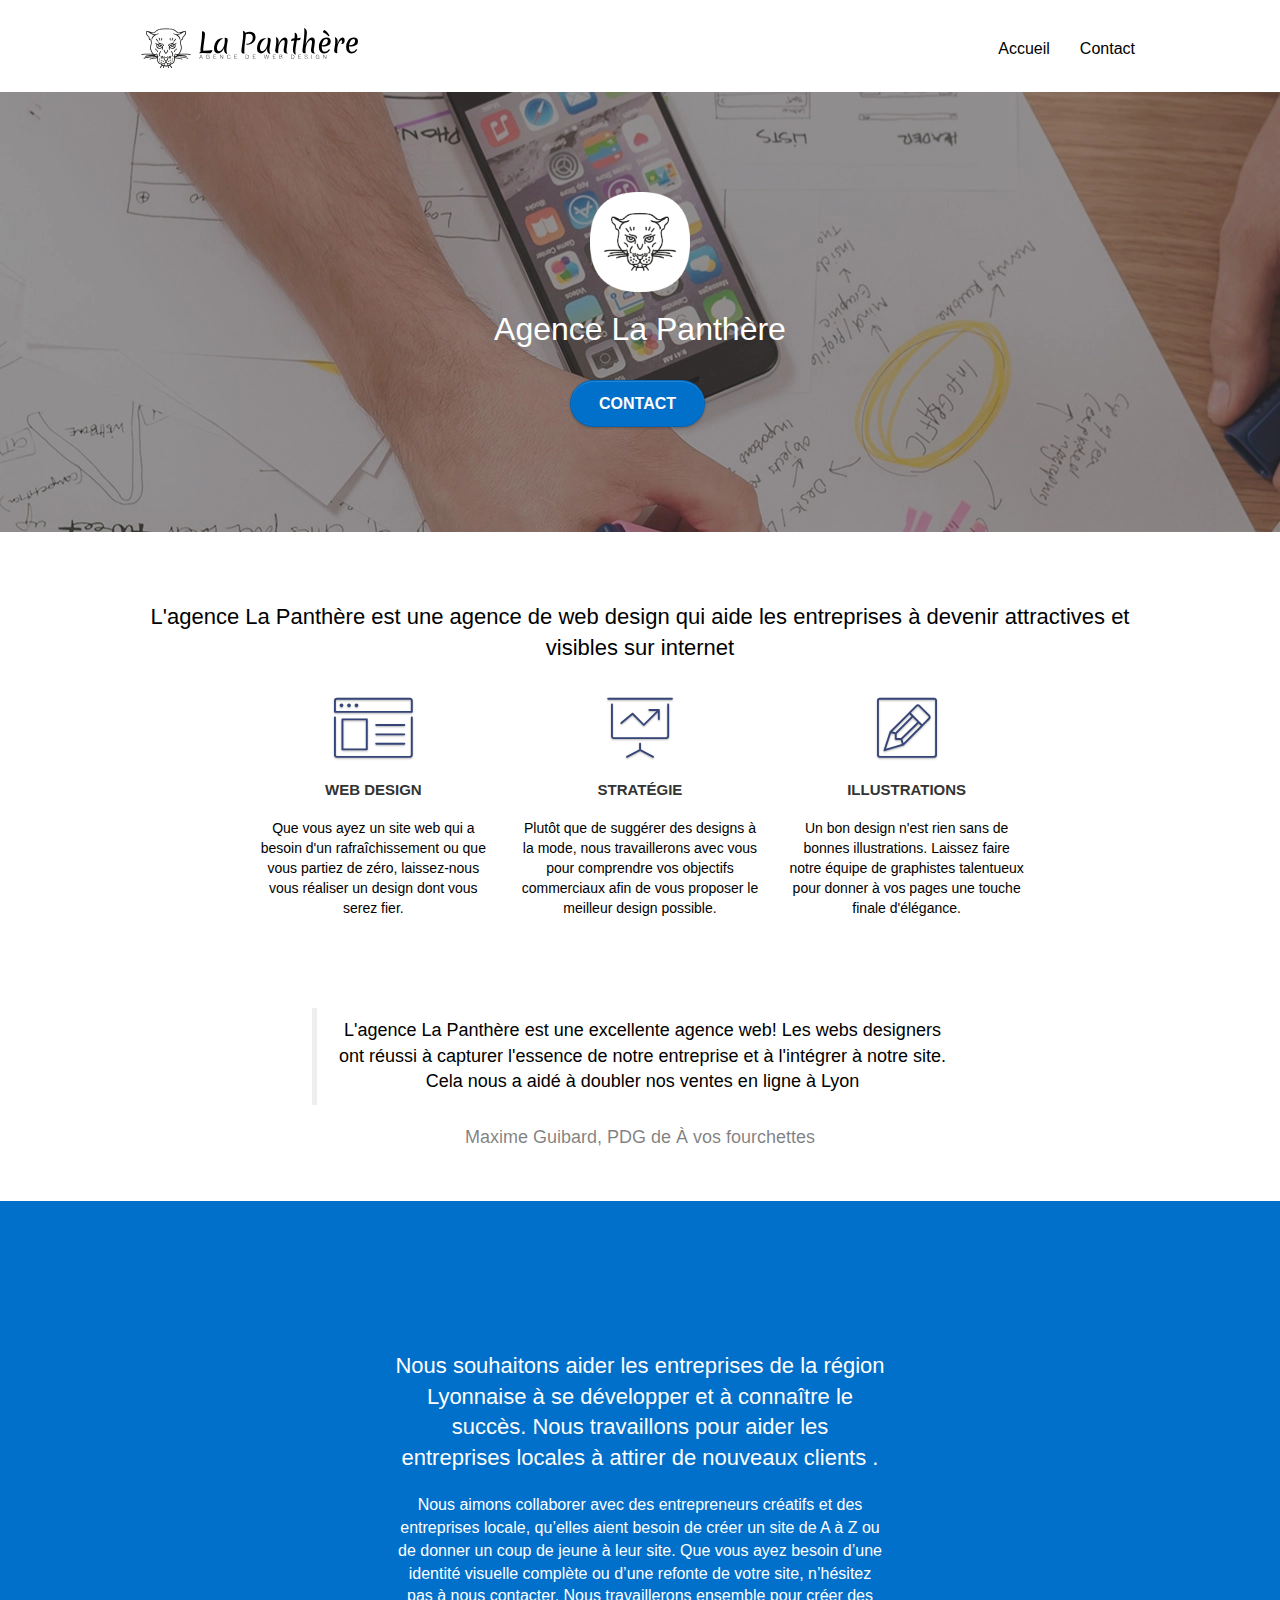
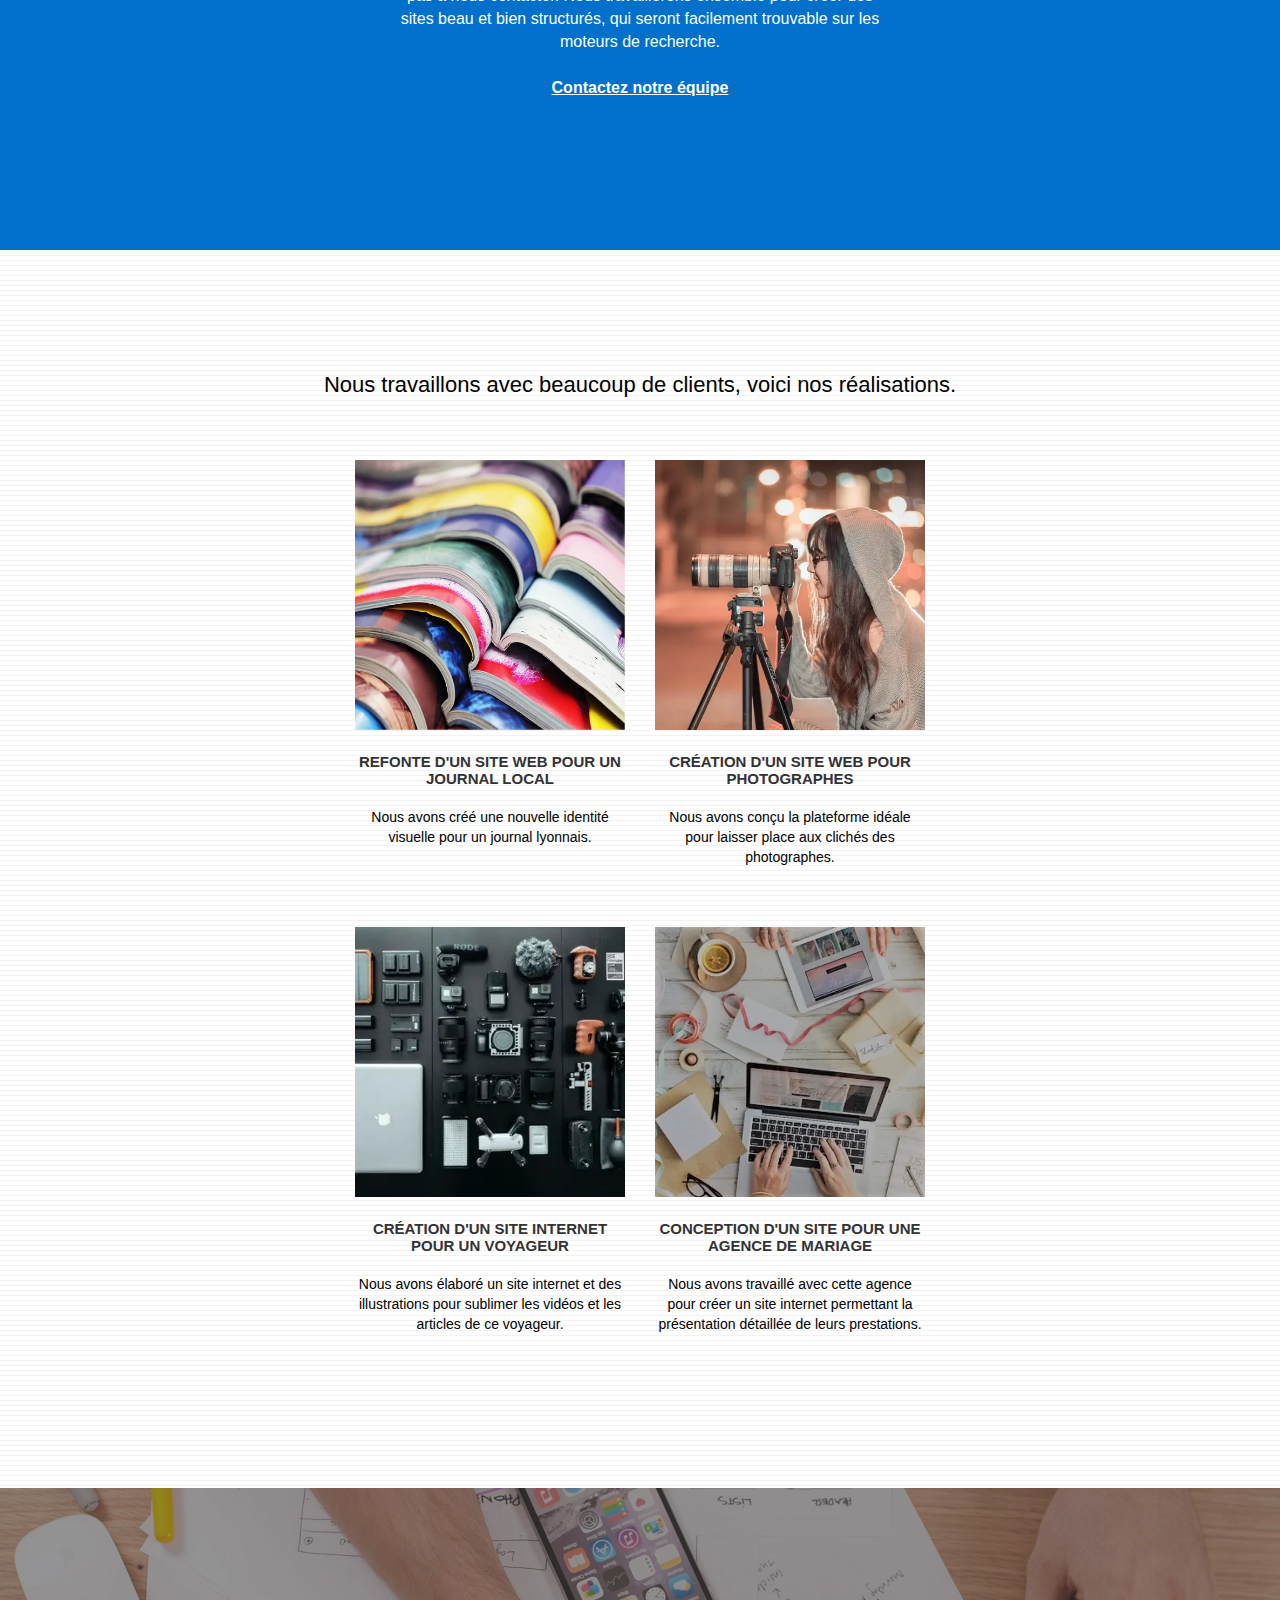
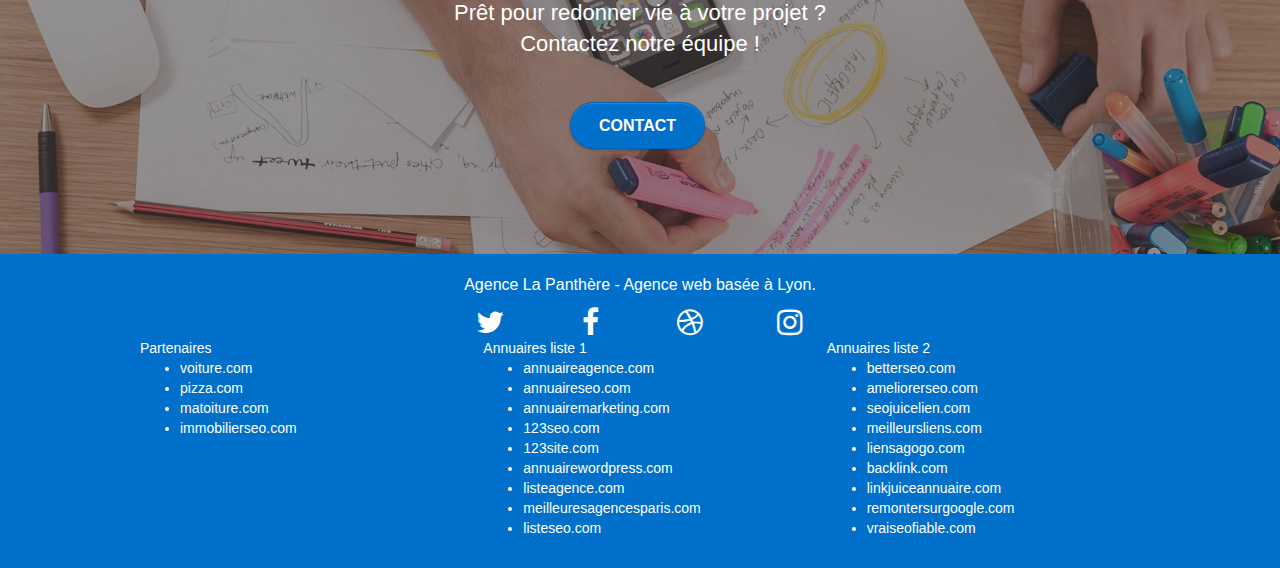
==== commit 1edf0661: "Correction conversion" ====
--- a/index.html
+++ b/index.html
@@ -153,7 +153,7 @@
 		</div>
 		<div class="row tight-width-whitespace portfolio-row">
 			<div class="col-sm-6">
-				<a href="#" data-lightbox="img/1.webp" data-gallery-id="gallery-1" data-caption="Refonte d'un site web pour un journal local" data-frame="snapshot-lb"><img src="img/1.jpg" alt="Photo de journaux" class="img-responsive portfolio-thumb" /></a>
+				<a href="#" data-lightbox="img/1.webp" data-gallery-id="gallery-1" data-caption="Refonte d'un site web pour un journal local" data-frame="snapshot-lb"><img src="img/1.webp" alt="Photo de journaux" class="img-responsive portfolio-thumb" /></a>
 				<h3 class="mg-md text-center">
 					Refonte d'un site web pour un journal local
 				</h3>
@@ -162,7 +162,7 @@
 				</p>
 			</div>
 			<div class="col-sm-6">
-				<a href="#" data-lightbox="img/2.webp" data-gallery-id="gallery-1" data-caption="Création d'un site web pour photographes" data-frame="snapshot-lb"><img src="img/2.jpg" class="img-responsive portfolio-thumb" alt="Photo d'une femme qui photographie une scène avec son appareil photo" /></a>
+				<a href="#" data-lightbox="img/2.webp" data-gallery-id="gallery-1" data-caption="Création d'un site web pour photographes" data-frame="snapshot-lb"><img src="img/2.webp" class="img-responsive portfolio-thumb" alt="Photo d'une femme qui photographie une scène avec son appareil photo" /></a>
 				<h3 class="mg-md text-center">
 					Création d'un site web pour photographes
 				</h3>
@@ -173,7 +173,7 @@
 		</div>
 		<div class="row tight-width-whitespace portfolio-row">
 			<div class="col-sm-6">
-				<a href="#" data-lightbox="img/3.webp" data-gallery-id="gallery-1" data-caption="Création d'un site internet pour un voyageur" data-frame="snapshot-lb"><img src="img/3.bmp" class="img-responsive portfolio-thumb" alt="Photo de materiel informatique: ordinateur, drone, appareil photo, micros"/></a>
+				<a href="#" data-lightbox="img/3.webp" data-gallery-id="gallery-1" data-caption="Création d'un site internet pour un voyageur" data-frame="snapshot-lb"><img src="img/3.webp" class="img-responsive portfolio-thumb" alt="Photo de materiel informatique: ordinateur, drone, appareil photo, micros"/></a>
 				<h3 class="mg-md text-center">
 					Création d'un site internet pour un voyageur
 				</h3>
@@ -182,7 +182,7 @@
 				</p>
 			</div>
 			<div class="col-sm-6">
-				<a href="#" data-lightbox="img/4.webp" data-gallery-id="gallery-1" data-caption="Conception d'un site pour une agence de mariage" data-frame="snapshot-lb"><img src="img/4.bmp" class="img-responsive portfolio-thumb" alt="Photo d'un bureau vu de dessus avec une personne qui travaille sur un ordinateur" /></a>
+				<a href="#" data-lightbox="img/4.webp" data-gallery-id="gallery-1" data-caption="Conception d'un site pour une agence de mariage" data-frame="snapshot-lb"><img src="img/4.webp" class="img-responsive portfolio-thumb" alt="Photo d'un bureau vu de dessus avec une personne qui travaille sur un ordinateur" /></a>
 				<h3 class="mg-md text-center">
 					Conception d'un site pour une agence de mariage
 				</h3>
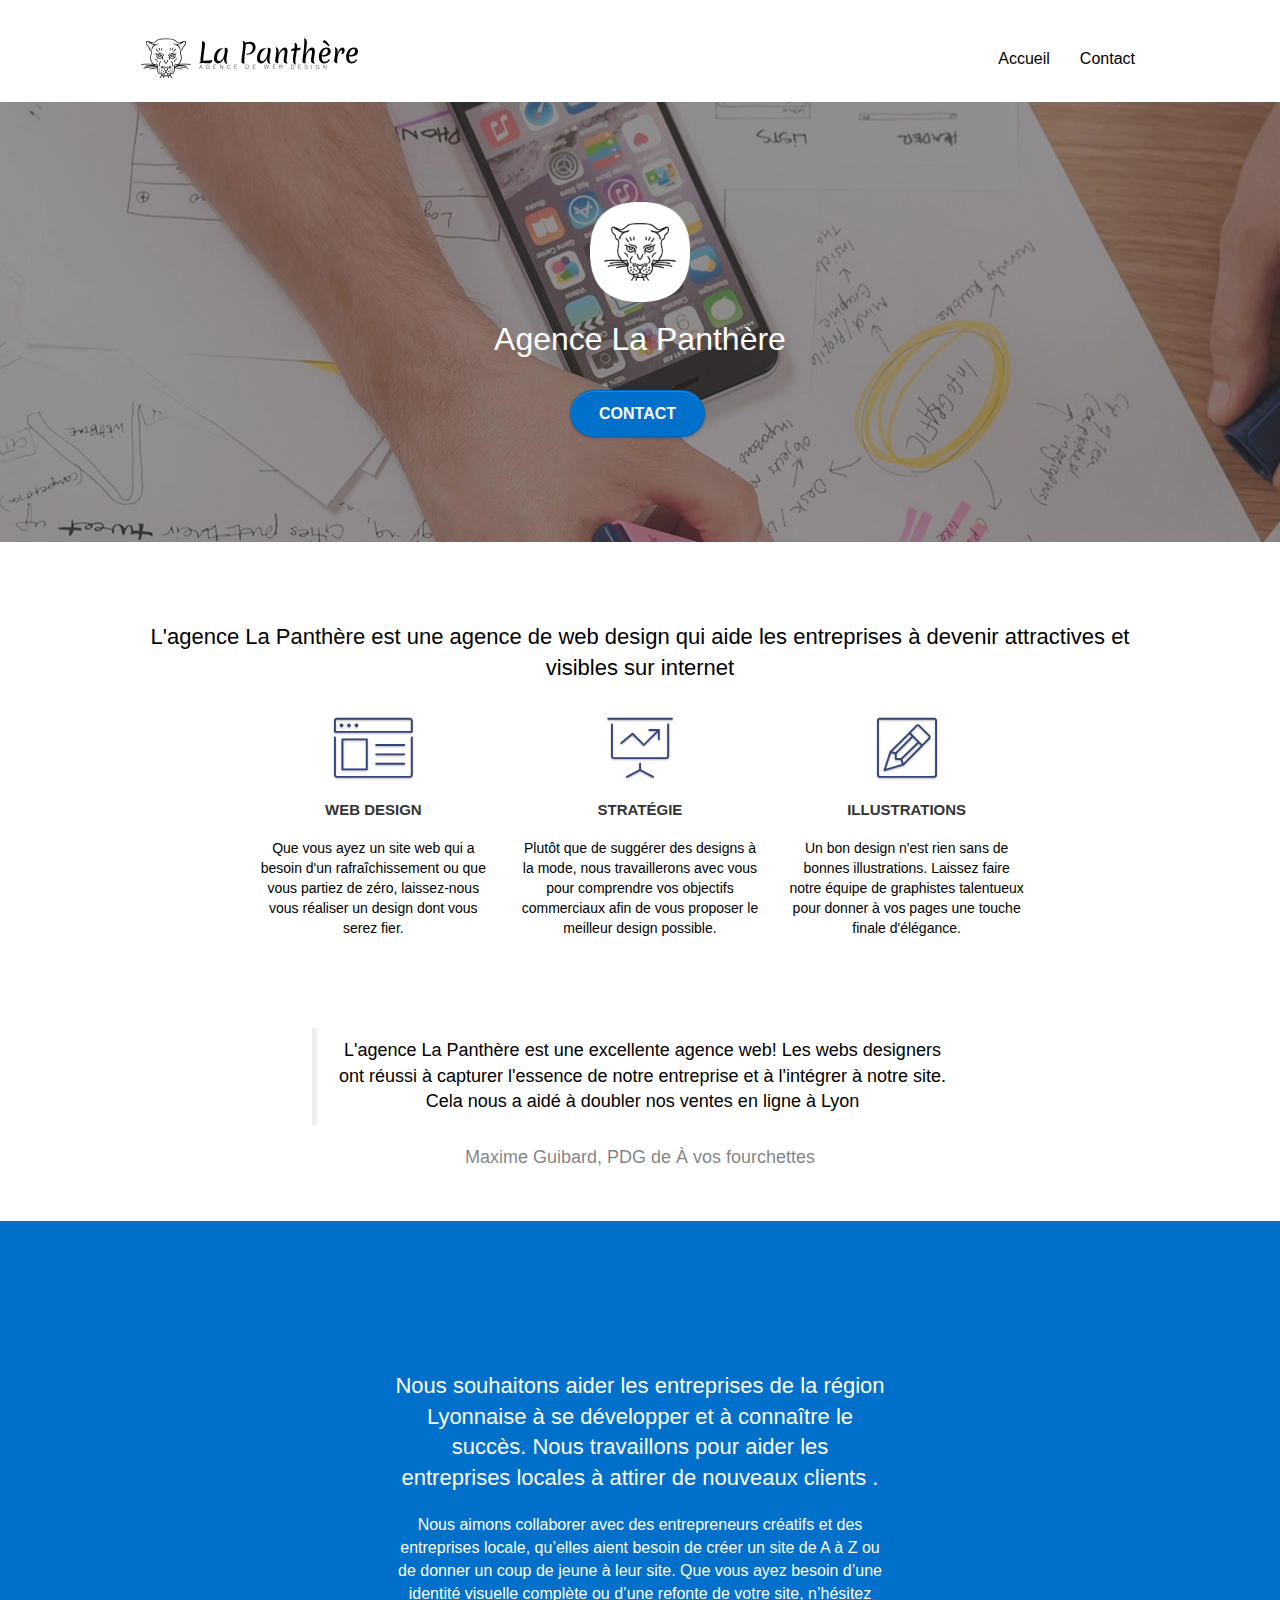
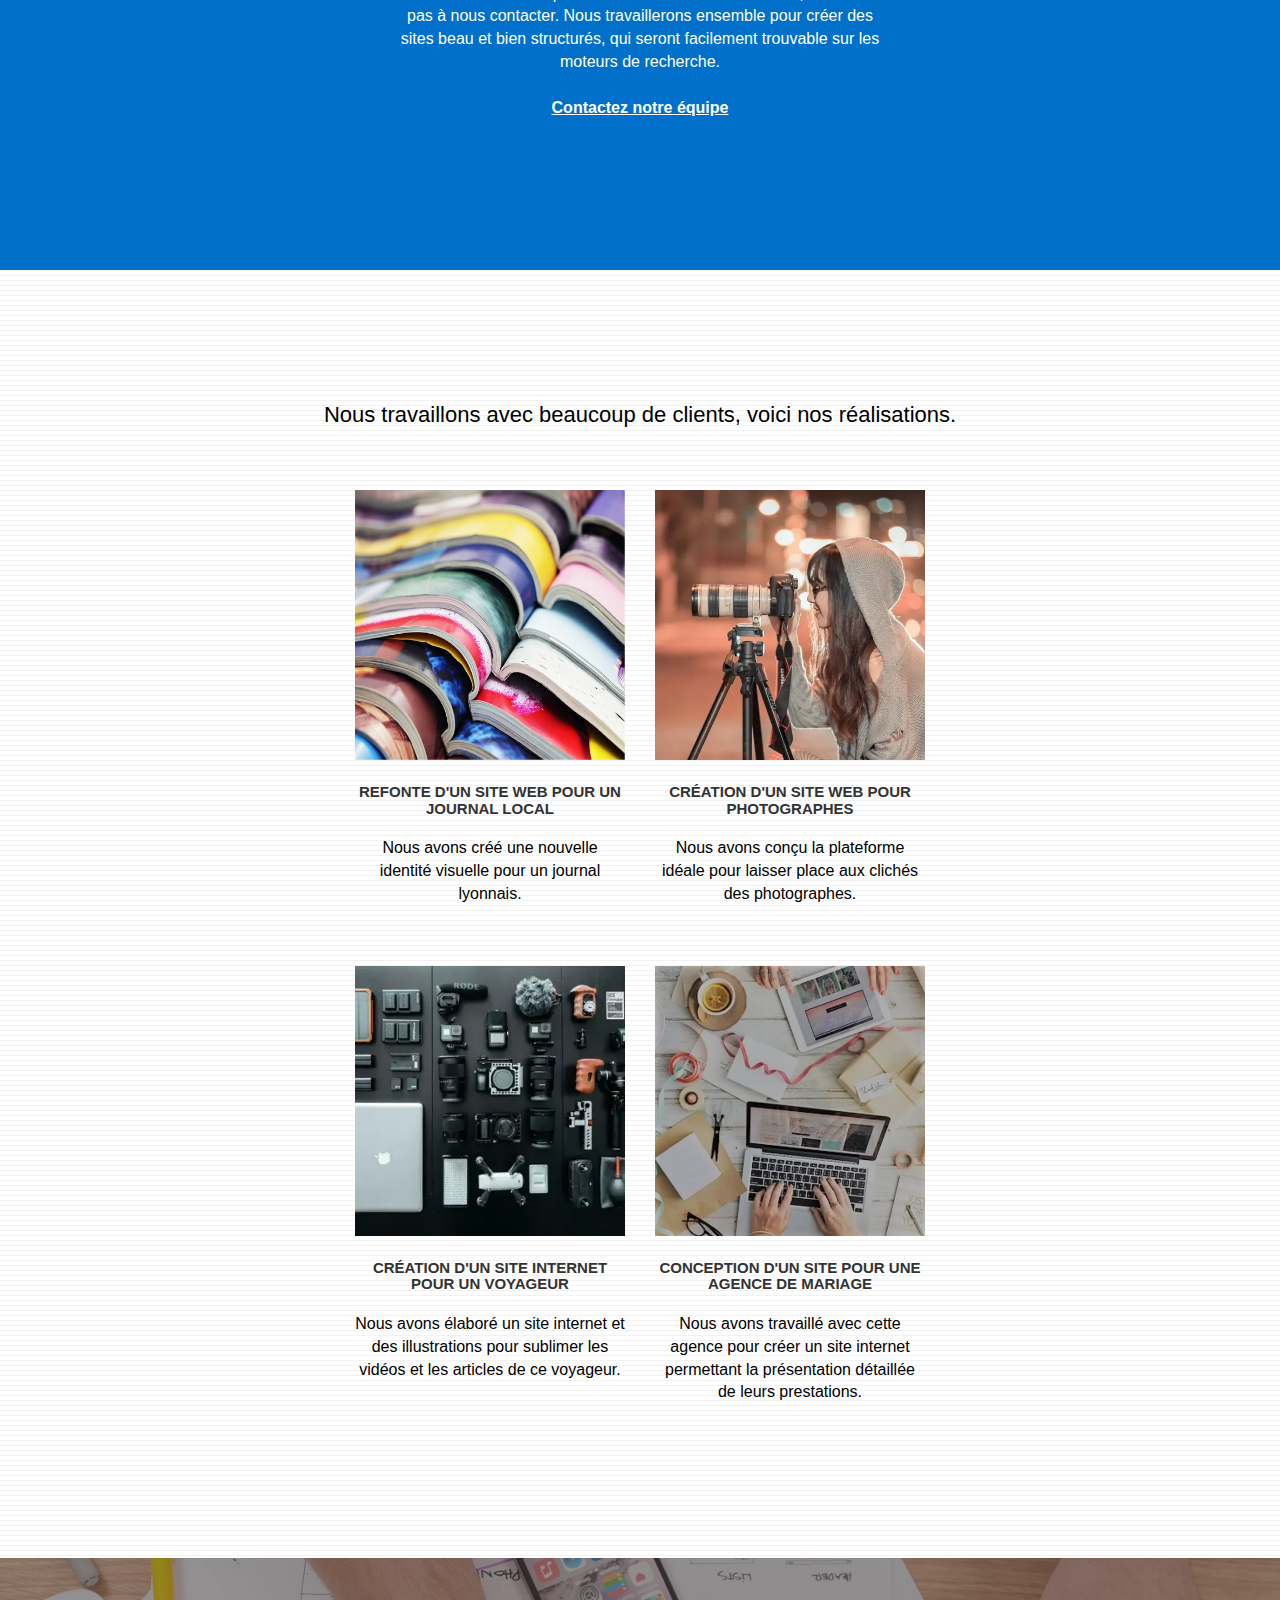
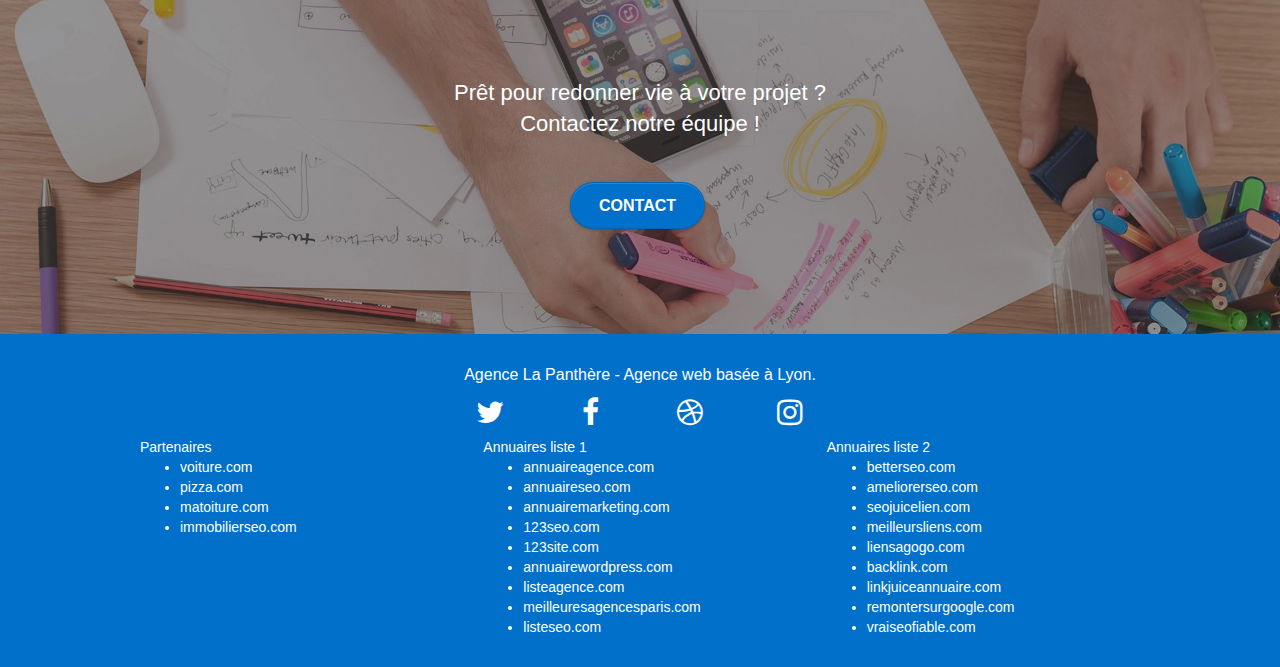
==== commit 815ccef1: "Ajout des balises sémantiques" ====
--- a/index.html
+++ b/index.html
@@ -1,5 +1,5 @@
 <!doctype html>
-<html lang="Default">
+<html lang="fr">
 <head>
     <meta charset="utf-8">
     <meta name="description" content="Nous vous accompagnons dans la création ou le rafraichissement de votre site web en fonction de vos besoins. Nous sommes spécialistes dans le design de sites qui sauront être fonctionnels et répondre à vos attentes">
@@ -22,11 +22,9 @@
 
 
 <body>
-<!-- Principal conteneur -->
-<div class="page-container">
     
 <!-- bloc-0 -->
-<div class="bloc bgc-white l-bloc " id="bloc-0">
+<header class="bloc bgc-white l-bloc " id="bloc-0">
 	<div class="container bloc-sm">
 
 		<nav class="navbar row">
@@ -42,176 +40,182 @@
 						<a href="index.html">Accueil</a>
 					</li>
 					<li>
-					</li>
-					<li>
 						<a href="page2.html">Contact</a>
 					</li>
 				</ul>
 			</div>
 		</nav>
 	</div>
-</div>
+</header>
 <!-- bloc-0 END -->
 
-<!-- bloc-1-presentation -->
-<div class="bloc bgc-dark-slate-blue bg-banniere d-bloc bg-t-edge b-parallax" id="bloc-1-hero">
-	<div class="container bloc-lg">
-		<div class="row tight-width-whitespace">
-			<div class="col-sm-12">
-				<img src="img/logo.png" class="center-block image-resize-mode" width="100" alt="Logo de La Panthère" />
-				<h1 class="text-center hero-bloc-text tc-white ">
-					Agence La Panthère
-				</h1>
-				<div class="text-center">
-					<a href="page2.html" class="btn btn-lg btn-clean btn-rd cta-hero btn-atomic-tangerine" id="cta-hero">Contact</a>
-				</div>
-			</div>
-		</div>
-	</div>
-</div>
-<!-- bloc-1-presentation END -->
-
-<!-- bloc-2-services -->
-<div class="bloc bgc-white l-bloc" id="bloc-2-services">
-	<div class="container bloc-md">
-		<div class="row">
-			<div class="col-sm-12 text-center">
-				<h2>L'agence La Panthère est une agence de web design qui aide les entreprises à devenir attractives et visibles sur internet</h2>
-			</div>
-		</div>
-		<div class="row voffset-lg med-width-whitespace">
-			<div class="col-sm-4">
-				<div class="text-center">
-					<span class="et-icon-browser sm-shadow icon-dark-slate-blue icons icon-lg"></span>
-				</div>
-				<h3 class="mg-md text-center">
-					Web design
-				</h3>
-				<p class="text-center ">
-					Que vous ayez un site web qui a besoin d'un rafraîchissement ou que vous partiez de zéro, laissez-nous vous réaliser un design dont vous serez fier.
-				</p>
-			</div>
-			<div class="col-sm-4">
-				<div class="text-center">
-					<span class="et-icon-presentation sm-shadow icon-dark-slate-blue icons icon-lg"></span>
-				</div>
-				<h3 class="mg-md text-center">
-					Stratégie
-				</h3>
-				<p class="text-center ">
-					Plutôt que de suggérer des designs à la mode, nous travaillerons avec vous pour comprendre vos objectifs commerciaux afin de vous proposer le meilleur design possible.<br>
-				</p>
-			</div>
-			<div class="col-sm-4">
-				<div class="text-center">
-					<span class="et-icon-edit sm-shadow icon-dark-slate-blue icons icon-lg"></span>
-				</div>
-				<h3 class="mg-md text-center">
-					Illustrations
-				</h3>
-				<p class="text-center ">
-					Un bon design n'est rien sans de bonnes illustrations. Laissez faire notre équipe de graphistes talentueux pour donner à vos pages une touche finale d'élégance.
-				</p>
-			</div>
-		</div>
-		<div class="row voffset-lg voffset">
-			<div class="col-xs-12 col-md-8 col-md-offset-2 text-center">
-				<blockquote>
-					<p>L'agence La Panthère est une excellente agence web! Les webs designers ont réussi à capturer l'essence de notre entreprise et à l'intégrer à notre site. Cela nous a aidé à doubler nos ventes en ligne à Lyon</p>
-				</blockquote>
-				<figcaption>Maxime Guibard, PDG de À vos fourchettes</figcaption>
-			</div>
-		</div>
-	</div>
-</div>
-<!-- bloc-2-services END -->
-
-<!-- bloc-3-what-i-do -->
-<div class="bloc tc-white bgc-atomic-tangerine bg-presentation d-bloc b-parallax" id="bloc-3-what-i-do">
-	<div class="container bloc-lg">
-		<div class="row tight-width-whitespace black-background">
-			<div class="col-sm-12">
+<main>
+
+	<!-- bloc-1-presentation -->
+	<section class="bloc bgc-dark-slate-blue bg-banniere d-bloc bg-t-edge b-parallax" id="bloc-1-hero">
+		<div class="container bloc-lg">
+			<div class="row tight-width-whitespace">
+				<div class="col-sm-12">
+					<img src="img/logo.png" class="center-block image-resize-mode" width="100" alt="Logo de La Panthère" />
+					<h1 class="text-center hero-bloc-text tc-white ">
+						Agence La Panthère
+					</h1>
+					<div class="text-center">
+						<a href="page2.html" class="btn btn-lg btn-clean btn-rd cta-hero btn-atomic-tangerine" id="cta-hero">Contact</a>
+					</div>
+				</div>
+			</div>
+		</div>
+	</section>
+	<!-- bloc-1-presentation END -->
+
+	<!-- bloc-2-services -->
+	<section class="bloc bgc-white l-bloc" id="bloc-2-services">
+		<div class="container bloc-md">
+			<div class="row">
+				<div class="col-sm-12 text-center">
+					<h2>L'agence La Panthère est une agence de web design qui aide les entreprises à devenir attractives et visibles sur internet</h2>
+				</div>
+			</div>
+			<div class="row voffset-lg med-width-whitespace">
+				<div class="col-sm-4">
+					<div class="text-center">
+						<span class="et-icon-browser sm-shadow icon-dark-slate-blue icons icon-lg"></span>
+					</div>
+					<h3 class="mg-md text-center">
+						Web design
+					</h3>
+					<p class="text-center ">
+						Que vous ayez un site web qui a besoin d'un rafraîchissement ou que vous partiez de zéro, laissez-nous vous réaliser un design dont vous serez fier.
+					</p>
+				</div>
+				<div class="col-sm-4">
+					<div class="text-center">
+						<span class="et-icon-presentation sm-shadow icon-dark-slate-blue icons icon-lg"></span>
+					</div>
+					<h3 class="mg-md text-center">
+						Stratégie
+					</h3>
+					<p class="text-center ">
+						Plutôt que de suggérer des designs à la mode, nous travaillerons avec vous pour comprendre vos objectifs commerciaux afin de vous proposer le meilleur design possible.<br>
+					</p>
+				</div>
+				<div class="col-sm-4">
+					<div class="text-center">
+						<span class="et-icon-edit sm-shadow icon-dark-slate-blue icons icon-lg"></span>
+					</div>
+					<h3 class="mg-md text-center">
+						Illustrations
+					</h3>
+					<p class="text-center ">
+						Un bon design n'est rien sans de bonnes illustrations. Laissez faire notre équipe de graphistes talentueux pour donner à vos pages une touche finale d'élégance.
+					</p>
+				</div>
+			</div>
+			<div class="row voffset-lg voffset">
+				<div class="col-xs-12 col-md-8 col-md-offset-2 text-center">
+					<blockquote>
+						<p>L'agence La Panthère est une excellente agence web! Les webs designers ont réussi à capturer l'essence de notre entreprise et à l'intégrer à notre site. Cela nous a aidé à doubler nos ventes en ligne à Lyon</p>
+					</blockquote>
+					<figcaption>Maxime Guibard, PDG de À vos fourchettes</figcaption>
+				</div>
+			</div>
+		</div>
+	</section>
+	<!-- bloc-2-services END -->
+
+	<!-- bloc-3-what-i-do -->
+	<section class="bloc tc-white bgc-atomic-tangerine bg-presentation d-bloc b-parallax" id="bloc-3-what-i-do">
+		<div class="container bloc-lg">
+			<div class="row tight-width-whitespace black-background">
+				<div class="col-sm-12">
+					<h2 class="mg-md text-center tc-white">
+						Nous souhaitons aider les entreprises de la région Lyonnaise à se développer et à connaître le succès. Nous travaillons pour aider les entreprises locales à attirer de nouveaux clients .<br>
+					</h2>
+					<p class="text-center white">
+						Nous aimons collaborer avec des entrepreneurs créatifs et des entreprises locale, qu’elles aient besoin de créer un site de A à Z ou de donner un coup de jeune à leur site. Que vous ayez besoin d’une identité visuelle complète ou d’une refonte de votre site, n’hésitez pas à nous contacter. Nous travaillerons ensemble pour créer des sites beau et bien structurés, qui seront facilement trouvable sur les moteurs de recherche. <br><br><a class="ltc-white bold-link" href="page2.html">Contactez notre équipe</a><br>
+					</p>
+				</div>
+			</div>
+		</div>
+	</section>
+	<!-- bloc-3-what-i-do END -->
+
+	<!-- bloc-4-portfolio -->
+	<section class="bloc bgc-white bg-lines-h2-bg bg-repeat l-bloc" id="bloc-4-portfolio">
+		<div class="container bloc-lg">
+			<div class="row">
+				<div class="col-sm-12 text-center">
+					<h2>Nous travaillons avec beaucoup de clients, voici nos réalisations.</h2>
+				</div>
+			</div>
+			<div class="row tight-width-whitespace portfolio-row">
+				<div class="col-sm-6">
+					<a href="#" data-lightbox="img/1.webp" data-gallery-id="gallery-1" data-caption="Refonte d'un site web pour un journal local" data-frame="snapshot-lb"><img src="img/1.webp" alt="Photo de journaux" class="img-responsive portfolio-thumb" /></a>
+					<h3 class="mg-md text-center">
+						Refonte d'un site web pour un journal local
+					</h3>
+					<p class="text-center">
+						Nous avons créé une nouvelle identité visuelle pour un journal lyonnais.
+					</p>
+				</div>
+				<div class="col-sm-6">
+					<a href="#" data-lightbox="img/2.webp" data-gallery-id="gallery-1" data-caption="Création d'un site web pour photographes" data-frame="snapshot-lb"><img src="img/2.webp" class="img-responsive portfolio-thumb" alt="Photo d'une femme qui photographie une scène avec son appareil photo" /></a>
+					<h3 class="mg-md text-center">
+						Création d'un site web pour photographes
+					</h3>
+					<p class="text-center">
+						Nous avons conçu la plateforme idéale pour laisser place aux clichés des photographes.
+					</p>
+				</div>
+			</div>
+			<div class="row tight-width-whitespace portfolio-row">
+				<div class="col-sm-6">
+					<a href="#" data-lightbox="img/3.webp" data-gallery-id="gallery-1" data-caption="Création d'un site internet pour un voyageur" data-frame="snapshot-lb"><img src="img/3.webp" class="img-responsive portfolio-thumb" alt="Photo de materiel informatique: ordinateur, drone, appareil photo, micros"/></a>
+					<h3 class="mg-md text-center">
+						Création d'un site internet pour un voyageur
+					</h3>
+					<p class="text-center">
+						Nous avons élaboré un site internet et des illustrations pour sublimer les vidéos et les articles de ce voyageur.
+					</p>
+				</div>
+				<div class="col-sm-6">
+					<a href="#" data-lightbox="img/4.webp" data-gallery-id="gallery-1" data-caption="Conception d'un site pour une agence de mariage" data-frame="snapshot-lb"><img src="img/4.webp" class="img-responsive portfolio-thumb" alt="Photo d'un bureau vu de dessus avec une personne qui travaille sur un ordinateur" /></a>
+					<h3 class="mg-md text-center">
+						Conception d'un site pour une agence de mariage
+					</h3>
+					<p class="text-center">
+						Nous avons travaillé avec cette agence pour créer un site internet permettant la présentation détaillée de leurs prestations.
+					</p>
+				</div>
+			</div>
+		</div>
+	</section>
+	<!-- bloc-4-portfolio END -->
+
+	<!-- bloc-5-cta -->
+	<section class="bloc bgc-dark-slate-blue bg-banniere d-bloc" id="bloc-5-cta">
+		<div class="container bloc-lg">
+			<div class="row">
 				<h2 class="mg-md text-center tc-white">
-					Nous souhaitons aider les entreprises de la région Lyonnaise à se développer et à connaître le succès. Nous travaillons pour aider les entreprises locales à attirer de nouveaux clients .<br>
+					Prêt pour redonner vie à votre projet ?<br>Contactez notre équipe !
 				</h2>
-				<p class="text-center white">
-					Nous aimons collaborer avec des entrepreneurs créatifs et des entreprises locale, qu’elles aient besoin de créer un site de A à Z ou de donner un coup de jeune à leur site. Que vous ayez besoin d’une identité visuelle complète ou d’une refonte de votre site, n’hésitez pas à nous contacter. Nous travaillerons ensemble pour créer des sites beau et bien structurés, qui seront facilement trouvable sur les moteurs de recherche. <br><br><a class="ltc-white bold-link" href="page2.html">Contactez notre équipe</a><br>
-				</p>
-			</div>
-		</div>
-	</div>
-</div>
-<!-- bloc-3-what-i-do END -->
-
-<!-- bloc-4-portfolio -->
-<div class="bloc bgc-white bg-lines-h2-bg bg-repeat l-bloc" id="bloc-4-portfolio">
-	<div class="container bloc-lg">
-		<div class="row">
-			<div class="col-sm-12 text-center">
-				<h2>Nous travaillons avec beaucoup de clients, voici nos réalisations.</h2>
-			</div>
-		</div>
-		<div class="row tight-width-whitespace portfolio-row">
-			<div class="col-sm-6">
-				<a href="#" data-lightbox="img/1.webp" data-gallery-id="gallery-1" data-caption="Refonte d'un site web pour un journal local" data-frame="snapshot-lb"><img src="img/1.webp" alt="Photo de journaux" class="img-responsive portfolio-thumb" /></a>
-				<h3 class="mg-md text-center">
-					Refonte d'un site web pour un journal local
-				</h3>
-				<p class="text-center">
-					Nous avons créé une nouvelle identité visuelle pour un journal lyonnais.
-				</p>
-			</div>
-			<div class="col-sm-6">
-				<a href="#" data-lightbox="img/2.webp" data-gallery-id="gallery-1" data-caption="Création d'un site web pour photographes" data-frame="snapshot-lb"><img src="img/2.webp" class="img-responsive portfolio-thumb" alt="Photo d'une femme qui photographie une scène avec son appareil photo" /></a>
-				<h3 class="mg-md text-center">
-					Création d'un site web pour photographes
-				</h3>
-				<p class="text-center">
-					Nous avons conçu la plateforme idéale pour laisser place aux clichés des photographes.
-				</p>
-			</div>
-		</div>
-		<div class="row tight-width-whitespace portfolio-row">
-			<div class="col-sm-6">
-				<a href="#" data-lightbox="img/3.webp" data-gallery-id="gallery-1" data-caption="Création d'un site internet pour un voyageur" data-frame="snapshot-lb"><img src="img/3.webp" class="img-responsive portfolio-thumb" alt="Photo de materiel informatique: ordinateur, drone, appareil photo, micros"/></a>
-				<h3 class="mg-md text-center">
-					Création d'un site internet pour un voyageur
-				</h3>
-				<p class="text-center">
-					Nous avons élaboré un site internet et des illustrations pour sublimer les vidéos et les articles de ce voyageur.
-				</p>
-			</div>
-			<div class="col-sm-6">
-				<a href="#" data-lightbox="img/4.webp" data-gallery-id="gallery-1" data-caption="Conception d'un site pour une agence de mariage" data-frame="snapshot-lb"><img src="img/4.webp" class="img-responsive portfolio-thumb" alt="Photo d'un bureau vu de dessus avec une personne qui travaille sur un ordinateur" /></a>
-				<h3 class="mg-md text-center">
-					Conception d'un site pour une agence de mariage
-				</h3>
-				<p class="text-center">
-					Nous avons travaillé avec cette agence pour créer un site internet permettant la présentation détaillée de leurs prestations.
-				</p>
-			</div>
-		</div>
-	</div>
-</div>
-<!-- bloc-4-portfolio END -->
-
-<!-- bloc-5-cta -->
-<div class="bloc bgc-dark-slate-blue bg-banniere d-bloc" id="bloc-5-cta">
-	<div class="container bloc-lg">
-		<div class="row">
-			<h2 class="mg-md text-center tc-white">
-				Prêt pour redonner vie à votre projet ?<br>Contactez notre équipe !
-			</h2>
-			<div class="col-sm-12 text-center">
-				<a href="page2.html" class="btn btn-atomic-tangerine btn-clean btn-rd btn-lg cta-hero">Contact</a>
-			</div>
-		</div>
-	</div>
-</div>
-<!-- bloc-5-cta END -->
+				<div class="col-sm-12 text-center">
+					<a href="page2.html" class="btn btn-atomic-tangerine btn-clean btn-rd btn-lg cta-hero">Contact</a>
+				</div>
+			</div>
+		</div>
+	</section>
+	<!-- bloc-5-cta END -->
+
+	<!-- ScrollToTop Button -->
+	<a class="bloc-button btn btn-d scrollToTop" onclick="scrollToTarget('1')"><span class="fa fa-chevron-up"></span></a>
+	<!-- ScrollToTop Button END-->
+
+</main>
 
 <!-- Footer - bloc-8 -->
-<div class="bloc bgc-atomic-tangerine d-bloc" id="bloc-8">
+<footer class="bloc bgc-atomic-tangerine d-bloc" id="bloc-8">
 	<div class="container bloc-sm">
 		<div class="row">
 			<div class="col-sm-12">
@@ -282,11 +286,8 @@
 			</div>
 		</div>
 	</div>
-</div>
+</footer>
 <!-- Footer - bloc-8 END -->
-
-</div>
-<!-- Principal conteneur END -->
     
 
 </body>
--- a/style.css
+++ b/style.css
@@ -672,7 +672,7 @@
 }
 
 p {
-    font-size: 14px;
+    font-size: 16px;
 }
 
 .tight-width-whitespace {
@@ -697,6 +697,9 @@
 .social {
     max-width: 400px;
     margin: auto auto auto auto;
+    display: flex;
+    flex-direction: row;
+    justify-content: center;
 }
 
 h2 {
@@ -820,6 +823,12 @@
 
 .bg-presentation {
     background-image: url("img/image-de-presentation.webp");
+}
+
+@media (max-width: 768px) {
+    .bg-presentation{
+        background-image: none;
+    }
 }
 
 @media (max-width: 1024px) {
@@ -862,8 +871,9 @@
         width: 100%;
     }
     .b-parallax {
-        background-attachment: scroll;
-    }
+        background-attachment: fixed;
+    }
+
     .page-container,
     #hero-bloc {
         overflow-x: hidden;
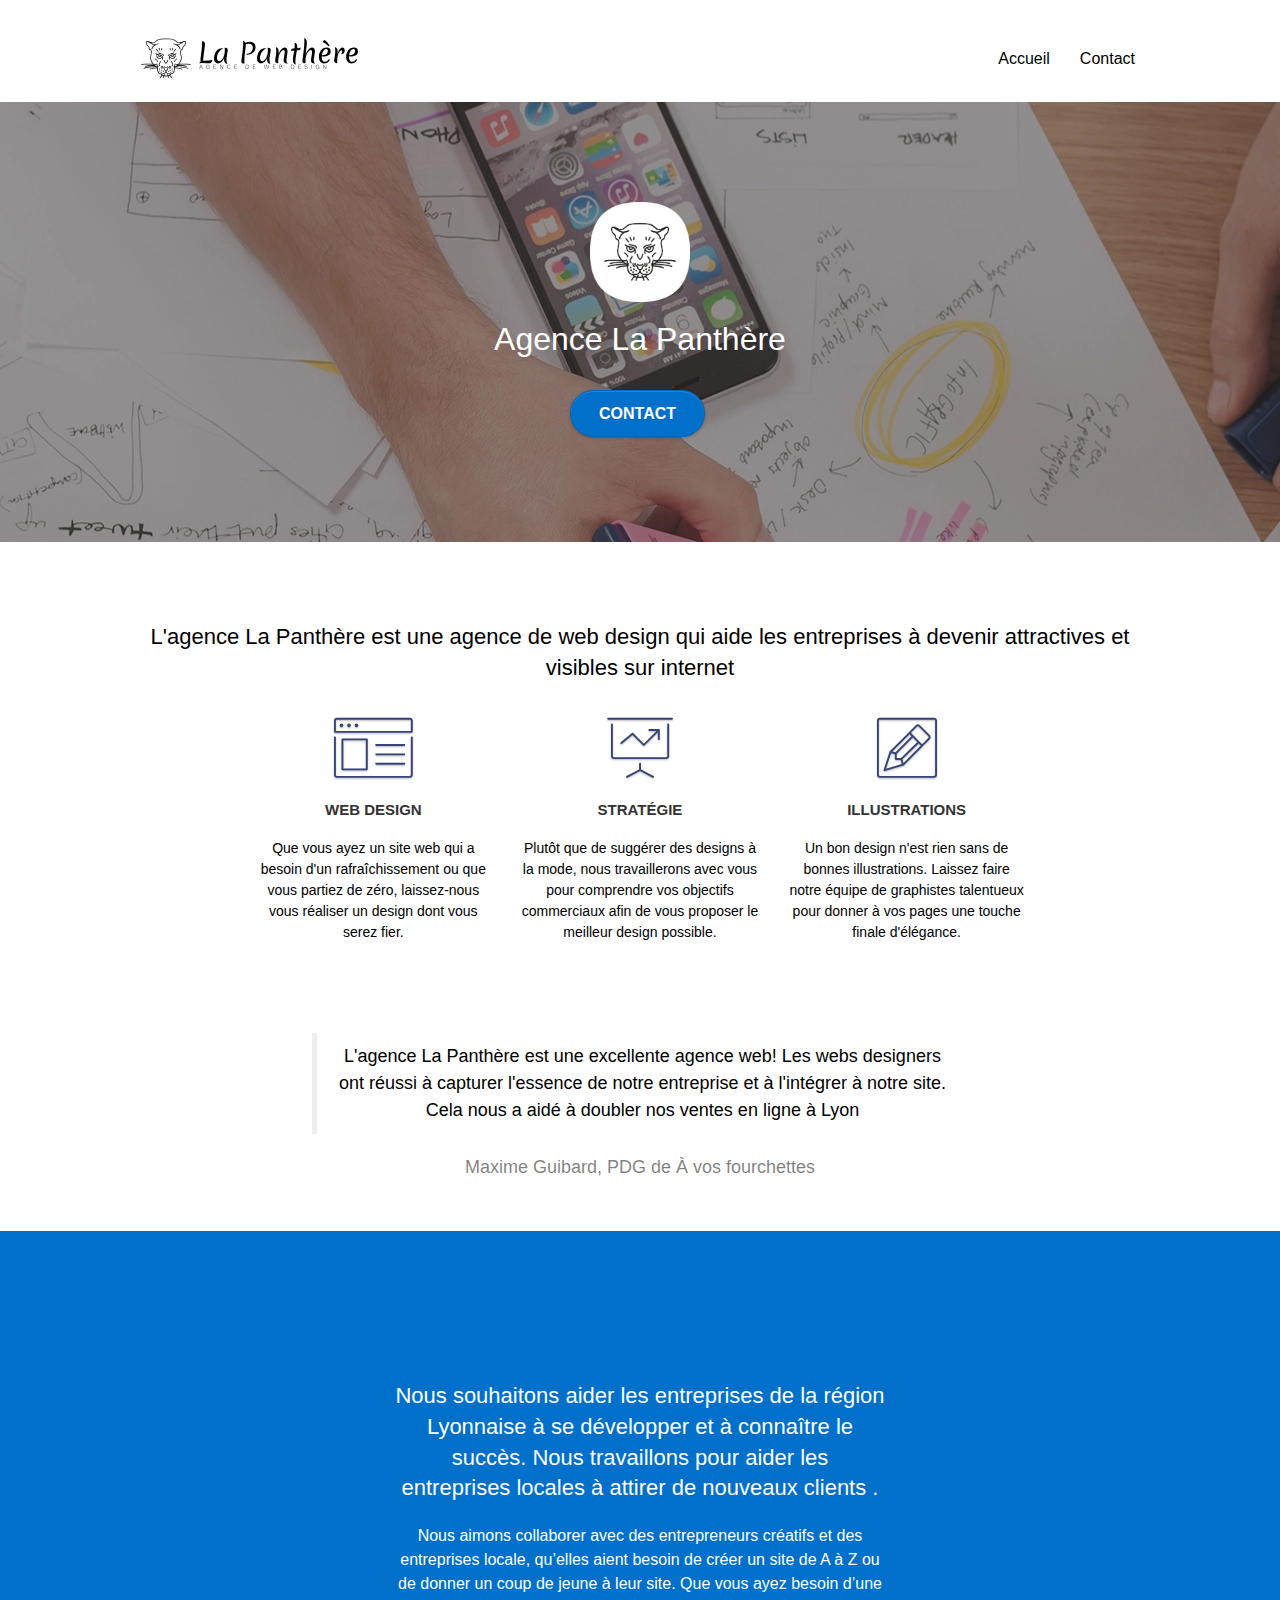
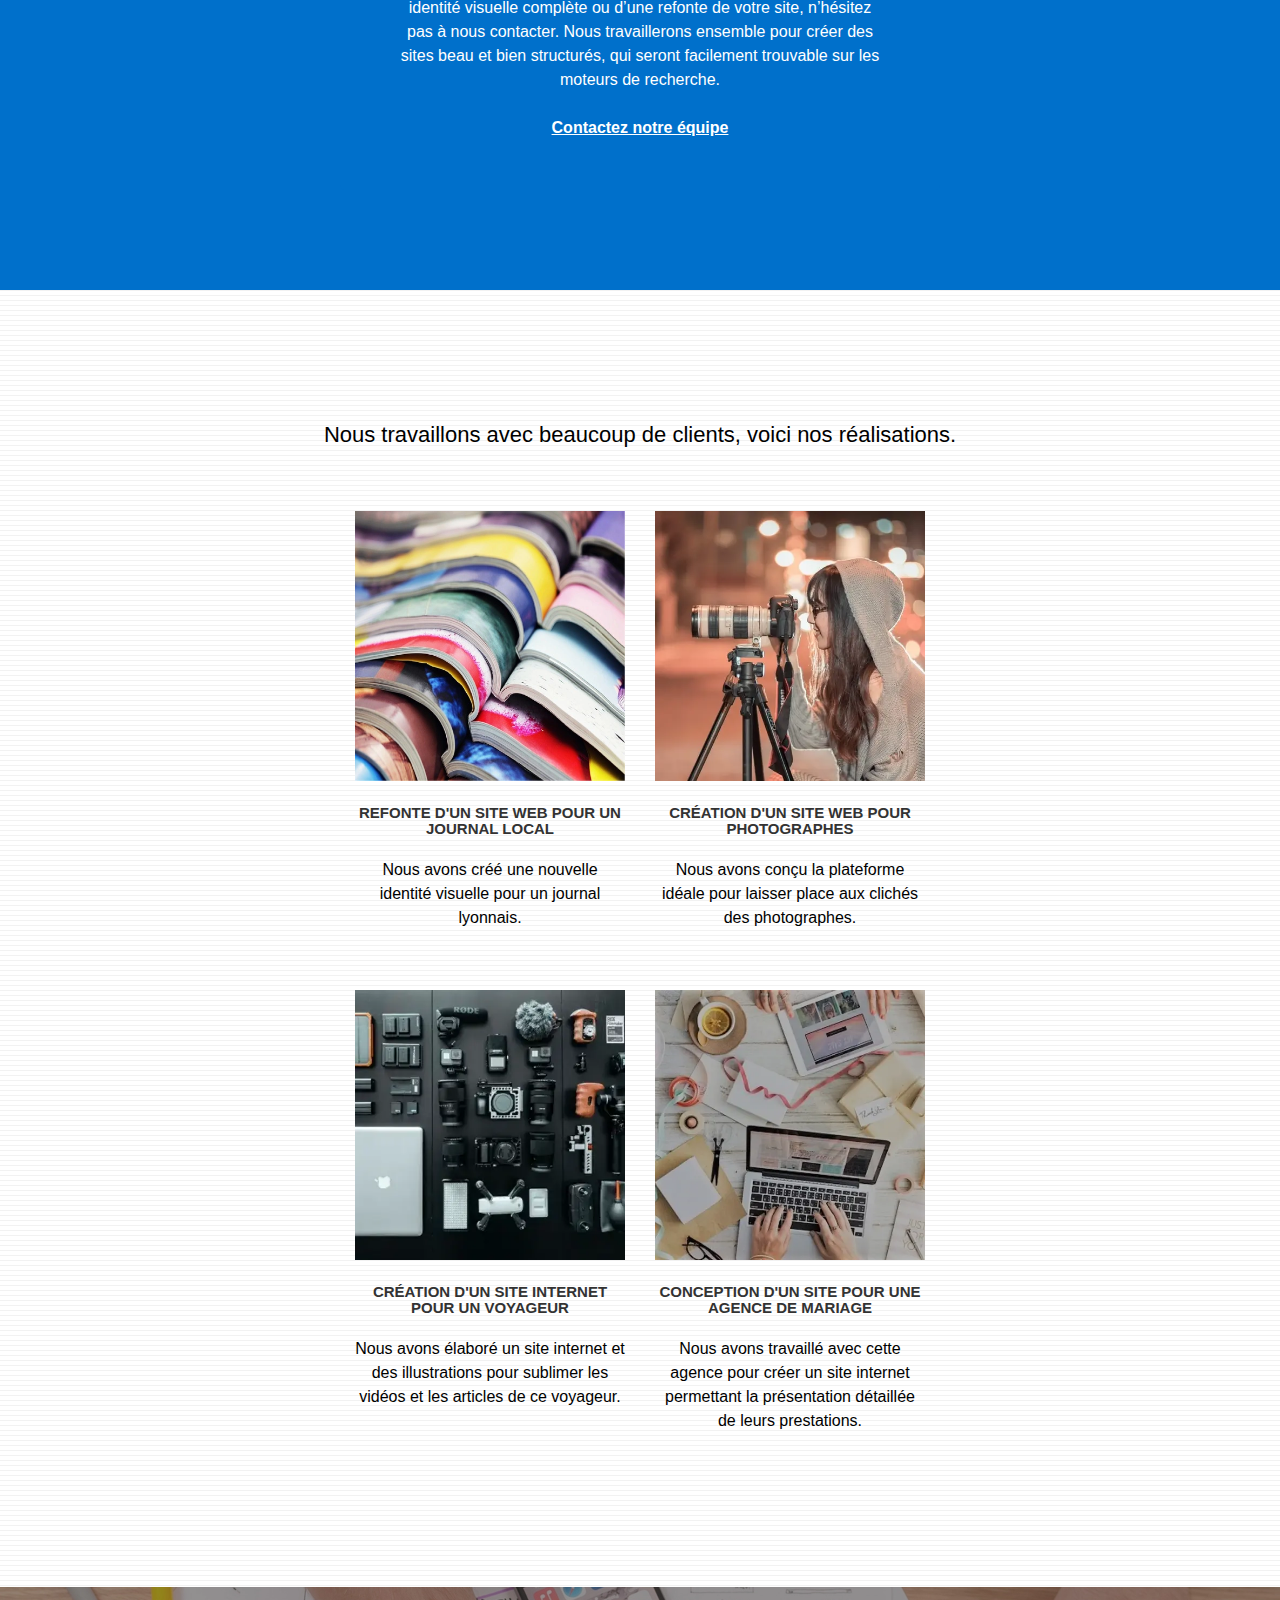
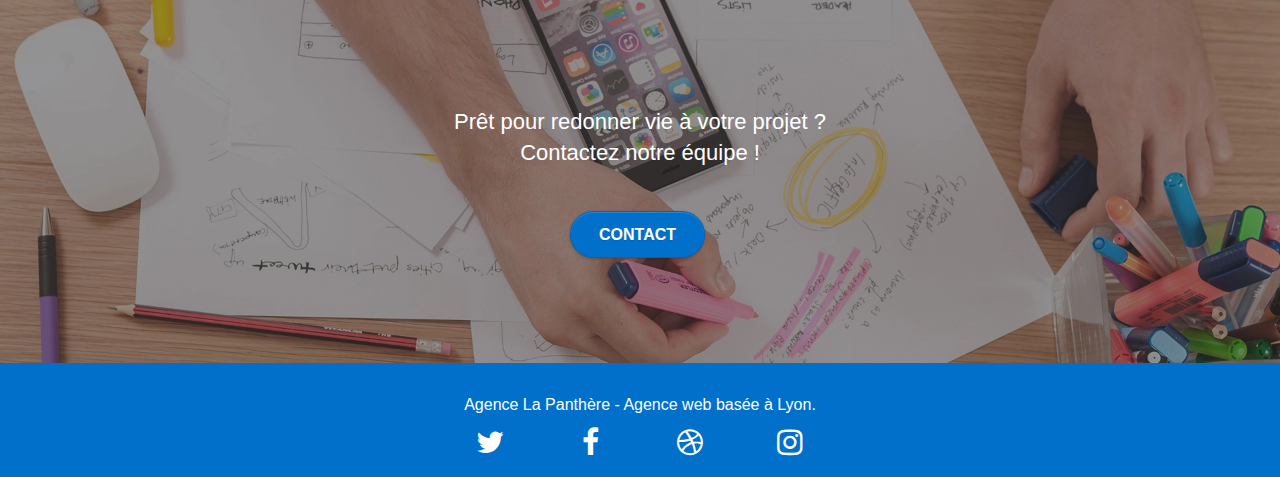
==== commit 78a4808c: "Corrections mineures" ====
--- a/index.html
+++ b/index.html
@@ -29,18 +29,18 @@
 
 		<nav class="navbar row">
 			<div class="navbar-header">
-				<a class="navbar-brand" href="index.html"><img src="img/agence-la-panthere-monochrome.svg" alt="Logo de l'agence de web design La Panthère basée à Lyon" height="40" /></a>
-				<button id="nav-toggle" type="button" class="ui-navbar-toggle navbar-toggle" data-toggle="collapse" data-target=".navbar-1">
+				<a tabindex="1" class="navbar-brand" href="index.html"><img src="img/agence-la-panthere-monochrome.svg" alt="Logo de l'agence de web design La Panthère basée à Lyon"/></a>
+				<button id="nav-toggle" type="button" tabindex="2" class="ui-navbar-toggle navbar-toggle" data-toggle="collapse" data-target=".navbar-1">
 					<span class="sr-only">Toggle navigation</span><span class="icon-bar"></span><span class="icon-bar"></span><span class="icon-bar"></span>
 				</button>
 			</div>
 			<div class="collapse navbar-collapse navbar-1 special-dropdown-nav">
 				<ul class="site-navigation nav navbar-nav">
 					<li>
-						<a href="index.html">Accueil</a>
+						<a href="index.html" tabindex="3">Accueil</a>
 					</li>
 					<li>
-						<a href="page2.html">Contact</a>
+						<a href="page2.html" tabindex="4">Contact</a>
 					</li>
 				</ul>
 			</div>
@@ -56,12 +56,12 @@
 		<div class="container bloc-lg">
 			<div class="row tight-width-whitespace">
 				<div class="col-sm-12">
-					<img src="img/logo.png" class="center-block image-resize-mode" width="100" alt="Logo de La Panthère" />
-					<h1 class="text-center hero-bloc-text tc-white ">
+					<img src="img/logo.png" class="center-block image-resize-mode" alt="Logo de La Panthère" tabindex="5"/>
+					<h1 tabindex="6" class="text-center hero-bloc-text tc-white ">
 						Agence La Panthère
 					</h1>
 					<div class="text-center">
-						<a href="page2.html" class="btn btn-lg btn-clean btn-rd cta-hero btn-atomic-tangerine" id="cta-hero">Contact</a>
+						<a href="page2.html" class="btn btn-lg btn-clean btn-rd cta-hero btn-atomic-tangerine" id="cta-hero" tabindex="7" aria-label="Bouton de contact">Contact</a>
 					</div>
 				</div>
 			</div>
@@ -74,7 +74,7 @@
 		<div class="container bloc-md">
 			<div class="row">
 				<div class="col-sm-12 text-center">
-					<h2>L'agence La Panthère est une agence de web design qui aide les entreprises à devenir attractives et visibles sur internet</h2>
+					<h2 tabindex="8">L'agence La Panthère est une agence de web design qui aide les entreprises à devenir attractives et visibles sur internet</h2>
 				</div>
 			</div>
 			<div class="row voffset-lg med-width-whitespace">
@@ -82,10 +82,10 @@
 					<div class="text-center">
 						<span class="et-icon-browser sm-shadow icon-dark-slate-blue icons icon-lg"></span>
 					</div>
-					<h3 class="mg-md text-center">
+					<h3 tabindex="9" class="mg-md text-center">
 						Web design
 					</h3>
-					<p class="text-center ">
+					<p tabindex="10" class="text-center ">
 						Que vous ayez un site web qui a besoin d'un rafraîchissement ou que vous partiez de zéro, laissez-nous vous réaliser un design dont vous serez fier.
 					</p>
 				</div>
@@ -93,10 +93,10 @@
 					<div class="text-center">
 						<span class="et-icon-presentation sm-shadow icon-dark-slate-blue icons icon-lg"></span>
 					</div>
-					<h3 class="mg-md text-center">
+					<h3 tabindex="11" class="mg-md text-center">
 						Stratégie
 					</h3>
-					<p class="text-center ">
+					<p tabindex="12" class="text-center ">
 						Plutôt que de suggérer des designs à la mode, nous travaillerons avec vous pour comprendre vos objectifs commerciaux afin de vous proposer le meilleur design possible.<br>
 					</p>
 				</div>
@@ -104,20 +104,22 @@
 					<div class="text-center">
 						<span class="et-icon-edit sm-shadow icon-dark-slate-blue icons icon-lg"></span>
 					</div>
-					<h3 class="mg-md text-center">
+					<h3 tabindex="13" class="mg-md text-center">
 						Illustrations
 					</h3>
-					<p class="text-center ">
+					<p tabindex="14" class="text-center ">
 						Un bon design n'est rien sans de bonnes illustrations. Laissez faire notre équipe de graphistes talentueux pour donner à vos pages une touche finale d'élégance.
 					</p>
 				</div>
 			</div>
 			<div class="row voffset-lg voffset">
 				<div class="col-xs-12 col-md-8 col-md-offset-2 text-center">
-					<blockquote>
-						<p>L'agence La Panthère est une excellente agence web! Les webs designers ont réussi à capturer l'essence de notre entreprise et à l'intégrer à notre site. Cela nous a aidé à doubler nos ventes en ligne à Lyon</p>
-					</blockquote>
-					<figcaption>Maxime Guibard, PDG de À vos fourchettes</figcaption>
+					<figure>
+						<blockquote tabindex="15">
+							<p>L'agence La Panthère est une excellente agence web! Les webs designers ont réussi à capturer l'essence de notre entreprise et à l'intégrer à notre site. Cela nous a aidé à doubler nos ventes en ligne à Lyon</p>
+						</blockquote>
+						<figcaption tabindex="16">Maxime Guibard, PDG de À vos fourchettes</figcaption>
+					</figure>
 				</div>
 			</div>
 		</div>
@@ -129,11 +131,11 @@
 		<div class="container bloc-lg">
 			<div class="row tight-width-whitespace black-background">
 				<div class="col-sm-12">
-					<h2 class="mg-md text-center tc-white">
+					<h2 class="mg-md text-center tc-white" tabindex="17">
 						Nous souhaitons aider les entreprises de la région Lyonnaise à se développer et à connaître le succès. Nous travaillons pour aider les entreprises locales à attirer de nouveaux clients .<br>
 					</h2>
-					<p class="text-center white">
-						Nous aimons collaborer avec des entrepreneurs créatifs et des entreprises locale, qu’elles aient besoin de créer un site de A à Z ou de donner un coup de jeune à leur site. Que vous ayez besoin d’une identité visuelle complète ou d’une refonte de votre site, n’hésitez pas à nous contacter. Nous travaillerons ensemble pour créer des sites beau et bien structurés, qui seront facilement trouvable sur les moteurs de recherche. <br><br><a class="ltc-white bold-link" href="page2.html">Contactez notre équipe</a><br>
+					<p class="text-center white" tabindex="18">
+						Nous aimons collaborer avec des entrepreneurs créatifs et des entreprises locale, qu’elles aient besoin de créer un site de A à Z ou de donner un coup de jeune à leur site. Que vous ayez besoin d’une identité visuelle complète ou d’une refonte de votre site, n’hésitez pas à nous contacter. Nous travaillerons ensemble pour créer des sites beau et bien structurés, qui seront facilement trouvable sur les moteurs de recherche. <br><br><a class="ltc-white bold-link" href="page2.html" tabindex="19">Contactez notre équipe</a><br>
 					</p>
 				</div>
 			</div>
@@ -146,45 +148,45 @@
 		<div class="container bloc-lg">
 			<div class="row">
 				<div class="col-sm-12 text-center">
-					<h2>Nous travaillons avec beaucoup de clients, voici nos réalisations.</h2>
+					<h2 tabindex="20">Nous travaillons avec beaucoup de clients, voici nos réalisations.</h2>
 				</div>
 			</div>
 			<div class="row tight-width-whitespace portfolio-row">
 				<div class="col-sm-6">
-					<a href="#" data-lightbox="img/1.webp" data-gallery-id="gallery-1" data-caption="Refonte d'un site web pour un journal local" data-frame="snapshot-lb"><img src="img/1.webp" alt="Photo de journaux" class="img-responsive portfolio-thumb" /></a>
-					<h3 class="mg-md text-center">
+					<a tabindex="22" href="#" data-lightbox="img/1.webp" data-gallery-id="gallery-1" data-caption="Refonte d'un site web pour un journal local" data-frame="snapshot-lb"><img src="img/1.webp" alt="Photo de journaux" class="img-responsive portfolio-thumb" /></a>
+					<h3 tabindex="21" class="mg-md text-center">
 						Refonte d'un site web pour un journal local
 					</h3>
-					<p class="text-center">
+					<p tabindex="23" class="text-center">
 						Nous avons créé une nouvelle identité visuelle pour un journal lyonnais.
 					</p>
 				</div>
 				<div class="col-sm-6">
-					<a href="#" data-lightbox="img/2.webp" data-gallery-id="gallery-1" data-caption="Création d'un site web pour photographes" data-frame="snapshot-lb"><img src="img/2.webp" class="img-responsive portfolio-thumb" alt="Photo d'une femme qui photographie une scène avec son appareil photo" /></a>
-					<h3 class="mg-md text-center">
+					<a href="#" data-lightbox="img/2.webp" data-gallery-id="gallery-1" data-caption="Création d'un site web pour photographes" data-frame="snapshot-lb" tabindex="25"><img src="img/2.webp" class="img-responsive portfolio-thumb" alt="Photo d'une femme qui photographie une scène avec son appareil photo" /></a>
+					<h3 tabindex="24" class="mg-md text-center">
 						Création d'un site web pour photographes
 					</h3>
-					<p class="text-center">
+					<p tabindex="26" class="text-center">
 						Nous avons conçu la plateforme idéale pour laisser place aux clichés des photographes.
 					</p>
 				</div>
 			</div>
 			<div class="row tight-width-whitespace portfolio-row">
 				<div class="col-sm-6">
-					<a href="#" data-lightbox="img/3.webp" data-gallery-id="gallery-1" data-caption="Création d'un site internet pour un voyageur" data-frame="snapshot-lb"><img src="img/3.webp" class="img-responsive portfolio-thumb" alt="Photo de materiel informatique: ordinateur, drone, appareil photo, micros"/></a>
-					<h3 class="mg-md text-center">
+					<a href="#" data-lightbox="img/3.webp" data-gallery-id="gallery-1" data-caption="Création d'un site internet pour un voyageur" data-frame="snapshot-lb" tabindex="28"><img src="img/3.webp" class="img-responsive portfolio-thumb" alt="Photo de materiel informatique: ordinateur, drone, appareil photo, micros"/></a>
+					<h3 tabindex="27" class="mg-md text-center">
 						Création d'un site internet pour un voyageur
 					</h3>
-					<p class="text-center">
+					<p tabindex="29" class="text-center">
 						Nous avons élaboré un site internet et des illustrations pour sublimer les vidéos et les articles de ce voyageur.
 					</p>
 				</div>
 				<div class="col-sm-6">
-					<a href="#" data-lightbox="img/4.webp" data-gallery-id="gallery-1" data-caption="Conception d'un site pour une agence de mariage" data-frame="snapshot-lb"><img src="img/4.webp" class="img-responsive portfolio-thumb" alt="Photo d'un bureau vu de dessus avec une personne qui travaille sur un ordinateur" /></a>
-					<h3 class="mg-md text-center">
+					<a href="#" data-lightbox="img/4.webp" data-gallery-id="gallery-1" data-caption="Conception d'un site pour une agence de mariage" data-frame="snapshot-lb" tabindex="31"><img src="img/4.webp" class="img-responsive portfolio-thumb" alt="Photo d'un bureau vu de dessus avec une personne qui travaille sur un ordinateur" /></a>
+					<h3 tabindex="30" class="mg-md text-center">
 						Conception d'un site pour une agence de mariage
 					</h3>
-					<p class="text-center">
+					<p tabindex="32" class="text-center">
 						Nous avons travaillé avec cette agence pour créer un site internet permettant la présentation détaillée de leurs prestations.
 					</p>
 				</div>
@@ -197,11 +199,11 @@
 	<section class="bloc bgc-dark-slate-blue bg-banniere d-bloc" id="bloc-5-cta">
 		<div class="container bloc-lg">
 			<div class="row">
-				<h2 class="mg-md text-center tc-white">
+				<h2 class="mg-md text-center tc-white" tabindex="0">
 					Prêt pour redonner vie à votre projet ?<br>Contactez notre équipe !
 				</h2>
 				<div class="col-sm-12 text-center">
-					<a href="page2.html" class="btn btn-atomic-tangerine btn-clean btn-rd btn-lg cta-hero">Contact</a>
+					<a href="page2.html" class="btn btn-atomic-tangerine btn-clean btn-rd btn-lg cta-hero" aria-label="Bouton de contact">Contact</a>
 				</div>
 			</div>
 		</div>
@@ -219,13 +221,13 @@
 	<div class="container bloc-sm">
 		<div class="row">
 			<div class="col-sm-12">
-				<p class="text-center white">
+				<p class="text-center white" tabindex="0">
 					Agence La Panthère - Agence web basée à Lyon.<br>
 				</p>
 				<div class="row row-no-gutters social">
 					<div class="col-sm-3">
 						<div class="text-center">
-							<a class="social" href="index.html"><span class="fa fa-twitter icon-md"></span></a>
+							<a class="social" tabindex="0" href="index.html"><span class="fa fa-twitter icon-md"></span></a>
 						</div>
 					</div>
 					<div class="col-sm-3">
@@ -242,45 +244,6 @@
 						<div class="text-center">
 							<a class="social" href="index.html"><span class="fa fa-instagram icon-md"></span></a>
 						</div>
-					</div>
-				</div>
-				<div class="row">
-					<div class="col-sm-4">
-						Partenaires
-							<ul>
-								<li><a href="voiture.com">voiture.com</a></li>
-								<li><a href="pizza.com">pizza.com</a></li>
-								<li><a href="matoiture.com">matoiture.com</a></li>
-								<li><a href="immobilierseo.com">immobilierseo.com</a></li>
-							</ul>		
-					</div>
-					<div class="col-sm-4">
-						Annuaires liste 1
-						<ul>
-							<li><a href="annuaireagence.com">annuaireagence.com</a></li>
-							<li><a href="annuaireseo.com">annuaireseo.com</a></li>
-							<li><a href="annuairemarketing.com">annuairemarketing.com</a></li>
-							<li><a href="123seoture.com">123seo.com</a></li>
-							<li><a href="123site.com">123site.com</a></li>
-							<li><a href="annuairewordpress.com">annuairewordpress.com</a></li>
-							<li><a href="listeagence.com">listeagence.com</a></li>
-							<li><a href="meilleuresagencesparis.com">meilleuresagencesparis.com</a></li>
-							<li><a href="listeseo.com">listeseo.com</a></li>
-						</ul>
-					</div>
-					<div class="col-sm-4">
-						Annuaires liste 2
-						<ul>
-							<li><a href="betterseo.com">betterseo.com</a></li>
-							<li><a href="ameliorerseo.com">ameliorerseo.com</a></li>
-							<li><a href="seojuicelien.com">seojuicelien.com</a></li>
-							<li><a href="meilleursliens.com">meilleursliens.com</a></li>
-							<li><a href="liensagogo.com">liensagogo.com</a></li>
-							<li><a href="backlink.com">backlink.com</a></li>
-							<li><a href="linkjuiceannuaire.com">linkjuiceannuaire.com</a></li>
-							<li><a href="remontersurgoogle.com">remontersurgoogle.com</a></li>
-							<li><a href="vraiseofiable.com">vraiseofiable.com</a></li>
-						</ul>
 					</div>
 				</div>
 			</div>
--- a/style.css
+++ b/style.css
@@ -5,12 +5,6 @@
     overflow-x: hidden;
     -webkit-font-smoothing: antialiased;
     -moz-osx-font-smoothing: grayscale;
-}
-
-a,
-button {
-    transition: all .3s ease-in-out;
-    outline: none!important;
 }
 
 a:hover {
@@ -781,6 +775,7 @@
 .btn-atomic-tangerine {
     background: #0070CB;
     color: #FFFFFF!important;
+    transition: all 300ms;
 }
 
 .btn-atomic-tangerine:hover {
@@ -1046,4 +1041,17 @@
     .bloc-mob-center-text {
         text-align: center;
     }
+}
+
+.navbar-header img{
+    height: 40px;
+}
+
+.col-sm-12 img{
+    width: 100px;
+}
+
+#nav-toggle:focus{
+    border-radius: 4px;
+    border: 2px solid blue;
 }--- a/css/et-line.css
+++ b/css/et-line.css
@@ -3,7 +3,8 @@
     src: url(../fonts/et-line.eot);
     src: url(../fonts/et-line.eot?#iefix) format('embedded-opentype'), url(../fonts/et-line.woff) format('woff'), url(../fonts/et-line.ttf) format('truetype'), url(../fonts/et-line.svg#et-line) format('svg');
     font-weight: 400;
-    font-style: normal
+    font-style: normal;
+    font-display: swap;
 }
 
 .et-icon-adjustments,
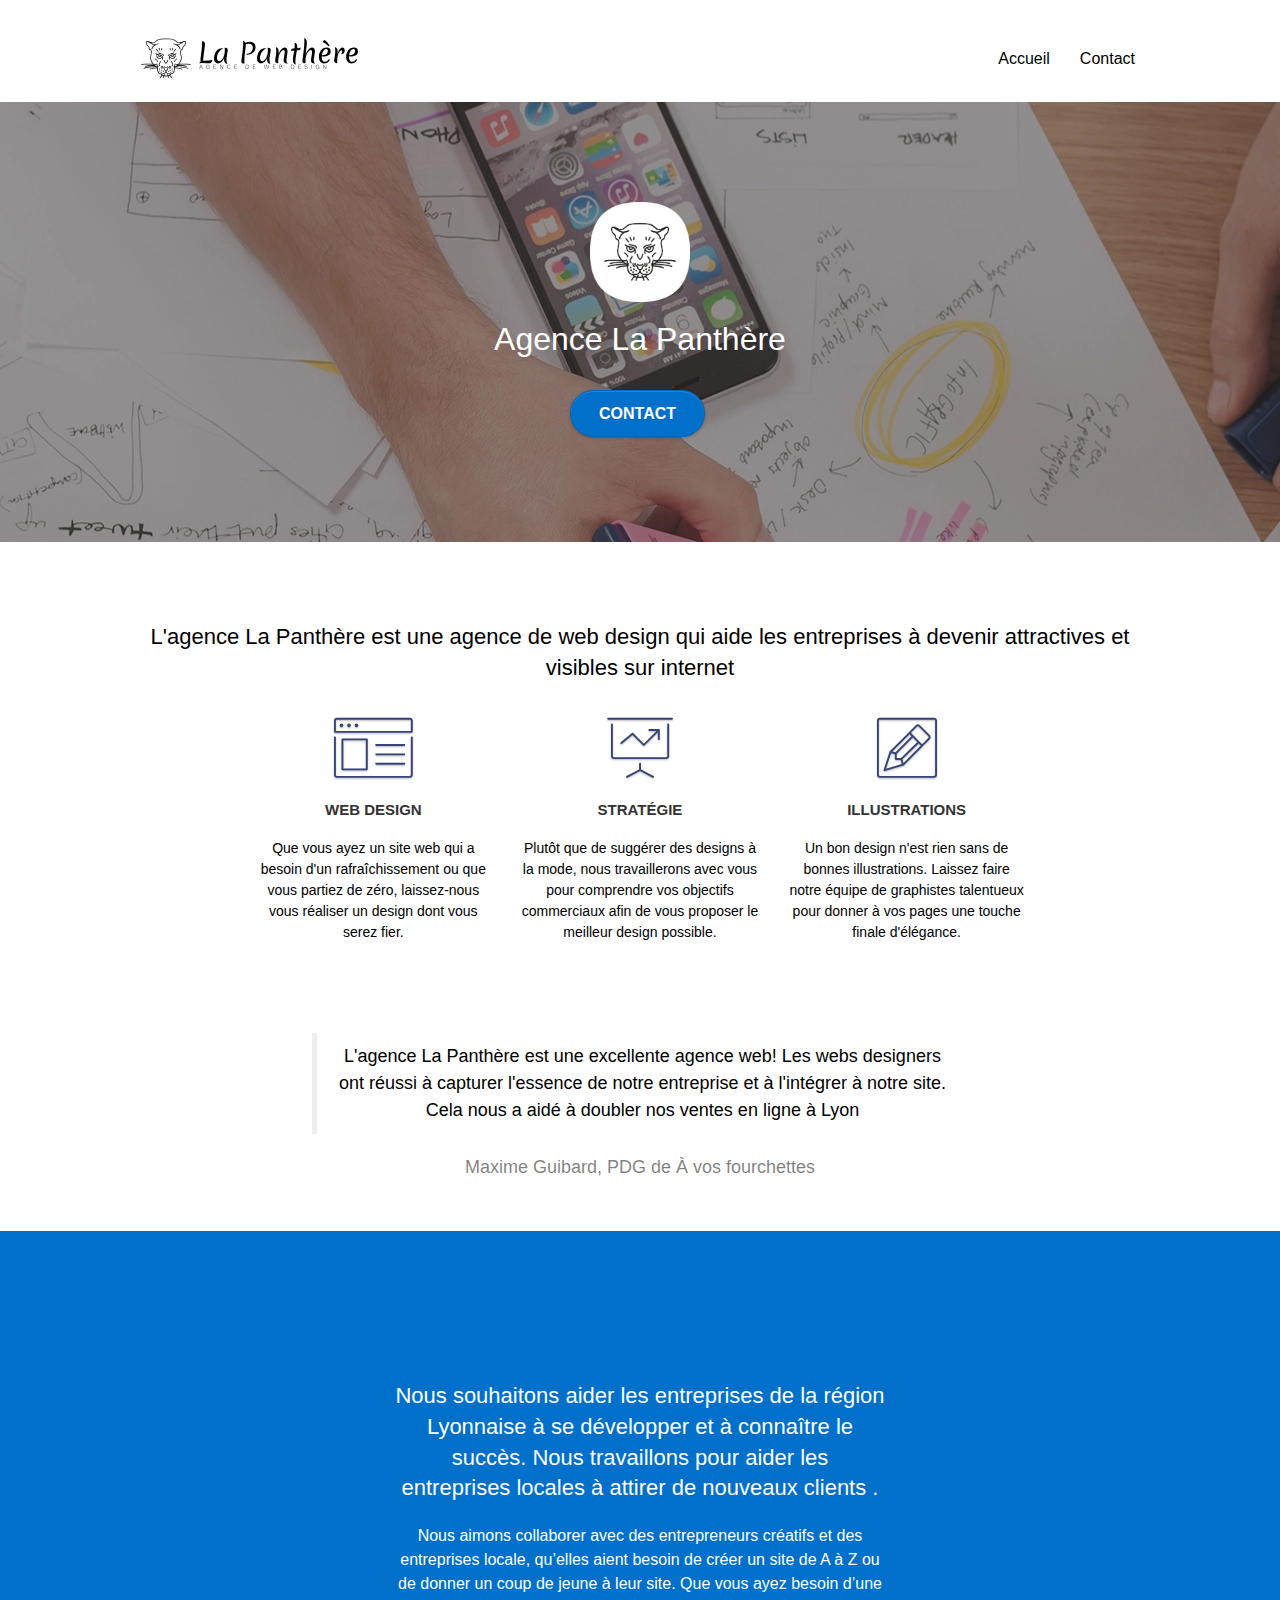
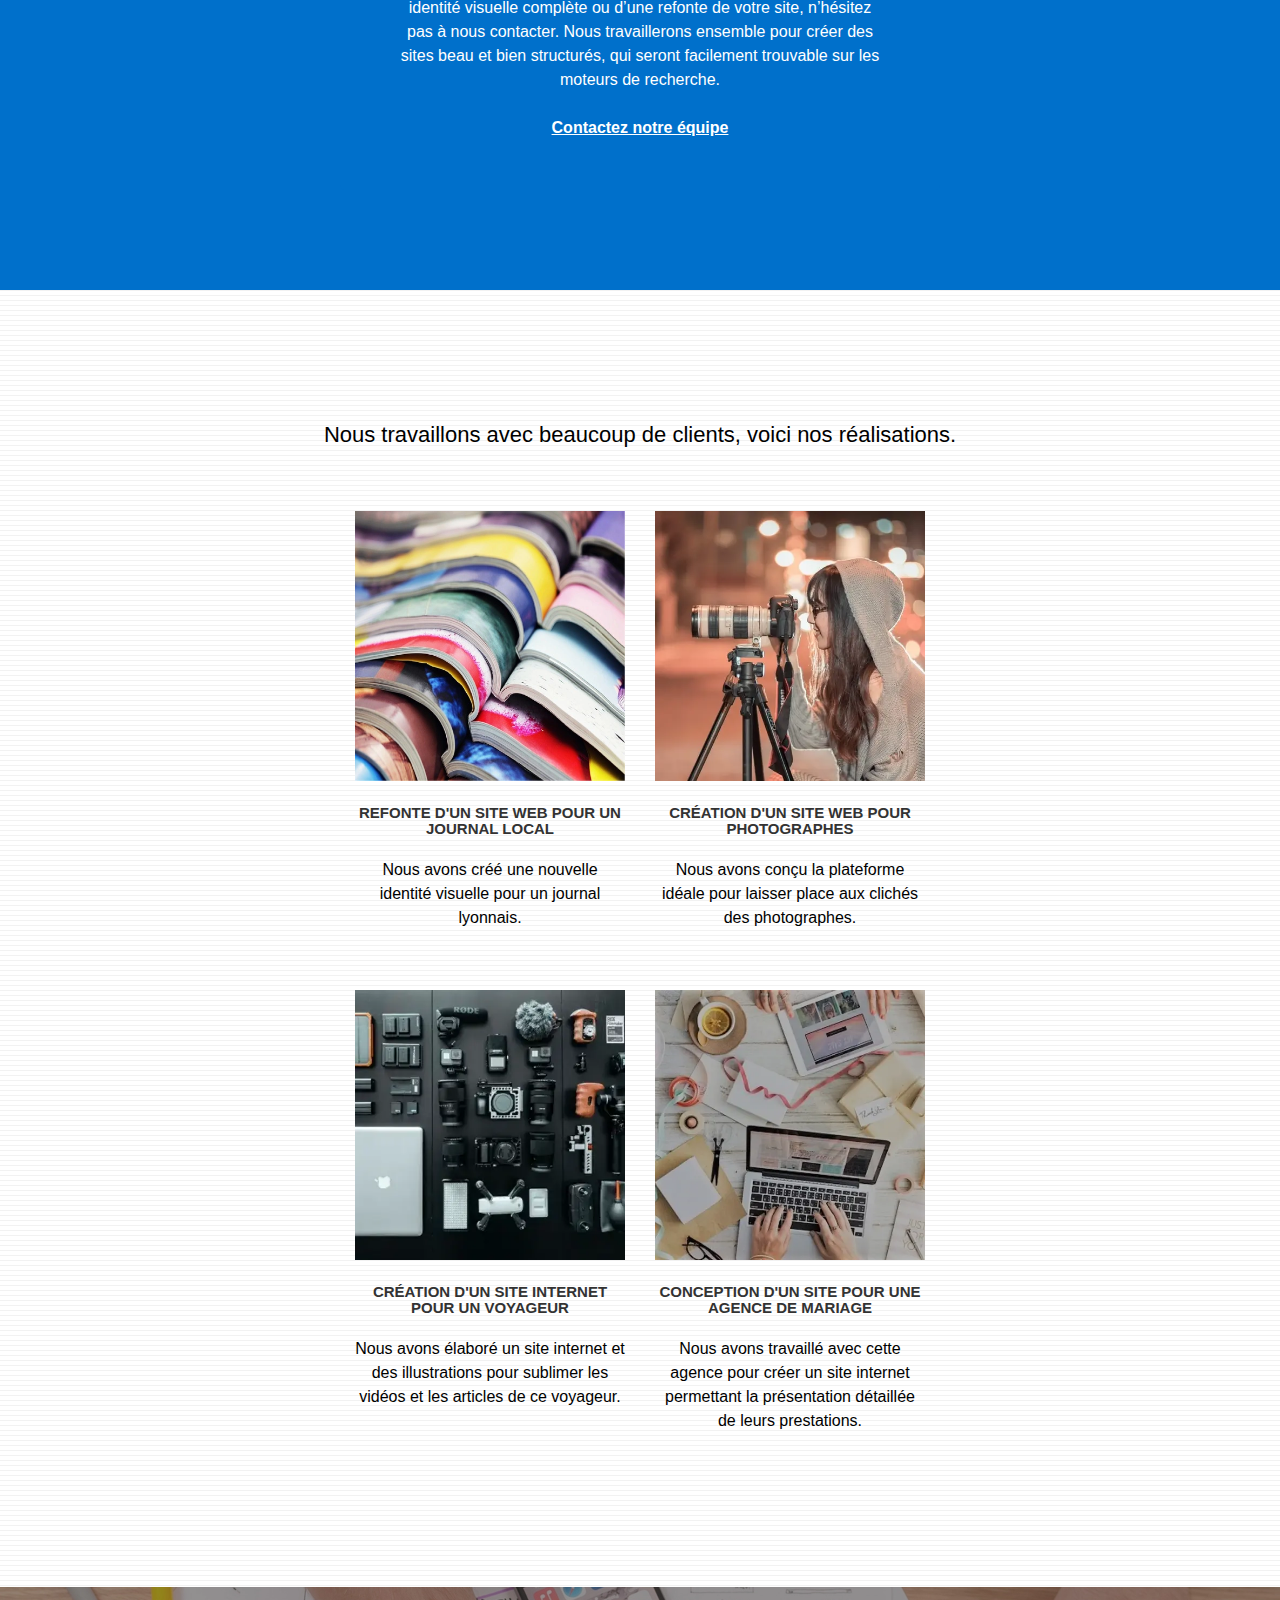
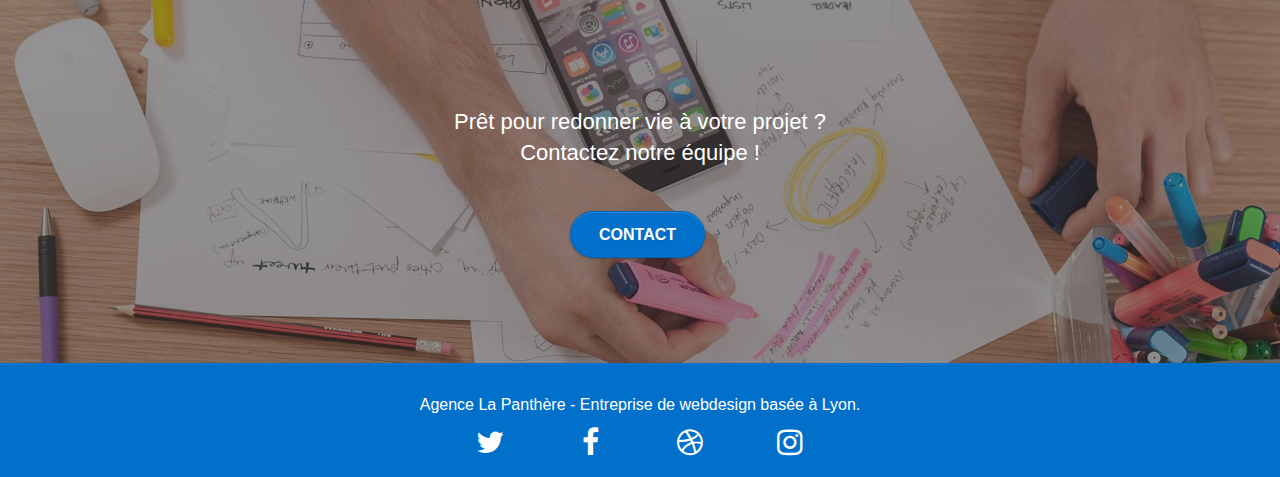
==== commit 27d5981f: "Fin" ====
--- a/index.html
+++ b/index.html
@@ -222,27 +222,27 @@
 		<div class="row">
 			<div class="col-sm-12">
 				<p class="text-center white" tabindex="0">
-					Agence La Panthère - Agence web basée à Lyon.<br>
+					Agence La Panthère - Entreprise de webdesign basée à Lyon.<br>
 				</p>
 				<div class="row row-no-gutters social">
 					<div class="col-sm-3">
 						<div class="text-center">
-							<a class="social" tabindex="0" href="index.html"><span class="fa fa-twitter icon-md"></span></a>
-						</div>
-					</div>
-					<div class="col-sm-3">
-						<div class="text-center">
-							<a class="social" href="index.html"><span class="fa fa-facebook icon-md"></span></a>
-						</div>
-					</div>
-					<div class="col-sm-3">
-						<div class="text-center">
-							<a class="social" href="index.html"><span class="fa fa-dribbble icon-md"></span></a>
-						</div>
-					</div>
-					<div class="col-sm-3">
-						<div class="text-center">
-							<a class="social" href="index.html"><span class="fa fa-instagram icon-md"></span></a>
+							<a class="social" tabindex="0" href="#" aria-label="Twitter"><span class="fa fa-twitter icon-md"></span></a>
+						</div>
+					</div>
+					<div class="col-sm-3">
+						<div class="text-center">
+							<a class="social" href="#" aria-label="Facebook"><span class="fa fa-facebook icon-md"></span></a>
+						</div>
+					</div>
+					<div class="col-sm-3">
+						<div class="text-center">
+							<a class="social" href="#" aria-label="Dribbble"><span class="fa fa-dribbble icon-md"></span></a>
+						</div>
+					</div>
+					<div class="col-sm-3">
+						<div class="text-center">
+							<a class="social" href="#" aria-label="Instagram"><span class="fa fa-instagram icon-md"></span></a>
 						</div>
 					</div>
 				</div>
--- a/css/et-line.css
+++ b/css/et-line.css
@@ -108,7 +108,7 @@
 .et-icon-wallet,
 .et-icon-wine {
     font-family: et-line;
-    speak: none;
+    speak-as: none;
     font-style: normal;
     font-weight: 400;
     font-variant: normal;
